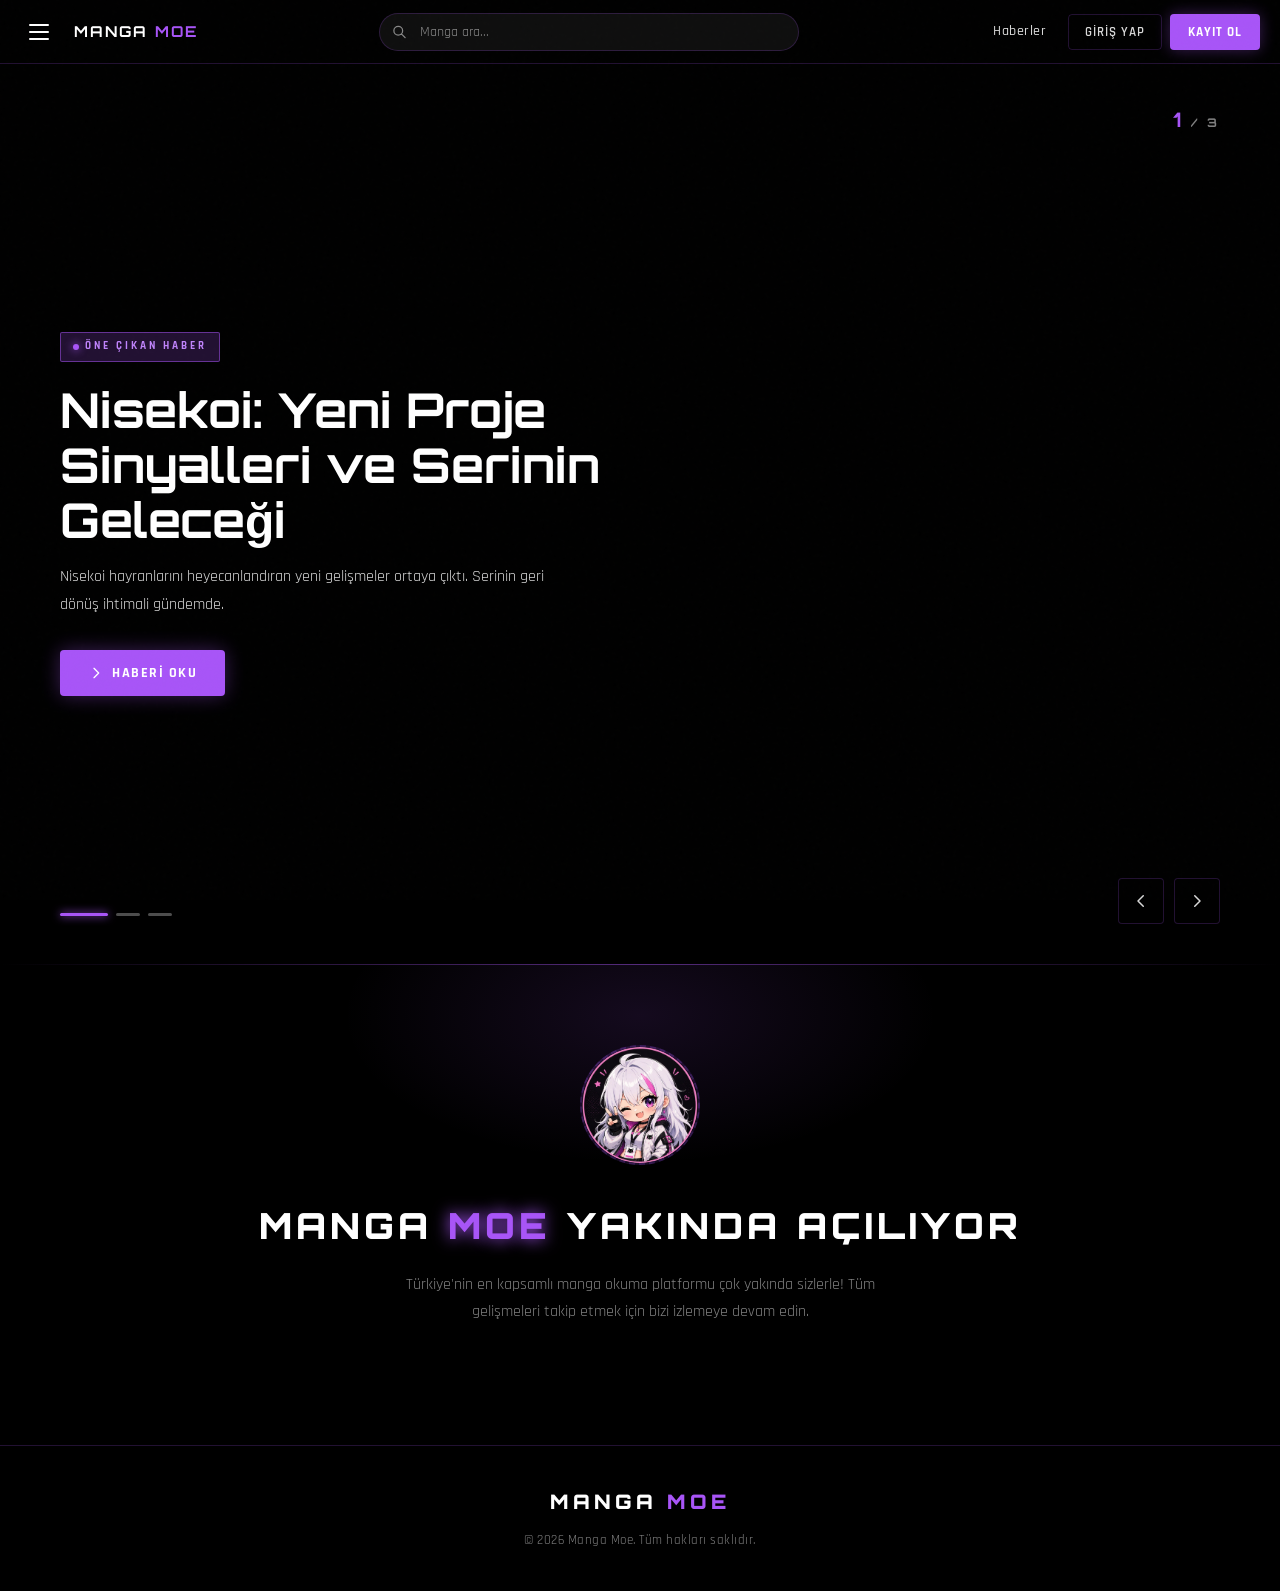
==== index.html @ 3c55c3de "Add files via upload" ====
<!DOCTYPE html>
<html lang="tr">
<head>
  <meta charset="UTF-8">
  <meta name="viewport" content="width=device-width, initial-scale=1.0">
  <title>Manga Moe — Manga oku!</title>
  <meta name="description" content="Manga Moe - Türkçe manga oku, anime haberleri takip et. En güncel manga ve anime haberleri için Manga Moe'yi ziyaret et.">
  <meta name="keywords" content="manga oku, türkçe manga, anime haberleri, manga moe, anime türkçe, manga türkçe, one piece, jujutsu kaisen, demon slayer">
  <meta name="robots" content="index, follow">
  <meta property="og:title" content="Manga Moe — Anime & Manga Haber Merkezi">
  <meta property="og:description" content="En güncel anime ve manga haberleri için Manga Moe">
  <meta property="og:type" content="website">
  <link rel="stylesheet" href="style.css">
</head>
<body>

  <!-- ── DRAWER OVERLAY ── -->
  <div class="drawer-overlay" id="drawer-overlay"></div>

  <!-- ── DRAWER ── -->
  <aside class="drawer" id="drawer">
    <div class="drawer-header">
      <div class="nav-logo">
      <img src="maskot1.jpeg" class="logo-icon" alt="mascot">
        <span class="logo-text">Manga <span>Moe</span></span>
      </div>
      <button class="drawer-close" id="drawer-close" style="margin-left:auto" aria-label="Kapat">
        <svg width="18" height="18" fill="none" stroke="currentColor" viewBox="0 0 24 24">
          <path stroke-linecap="round" stroke-linejoin="round" stroke-width="2" d="M6 18L18 6M6 6l12 12"/>
        </svg>
      </button>
    </div>
    <div class="drawer-body">
      <span class="drawer-label">Menü</span>
      <ul class="drawer-nav">
        <li>
          <a href="index.html">
            <svg width="16" height="16" fill="none" stroke="currentColor" viewBox="0 0 24 24">
              <path stroke-linecap="round" stroke-linejoin="round" stroke-width="2" d="M3 12l2-2m0 0l7-7 7 7M5 10v10a1 1 0 001 1h3m10-11l2 2m-2-2v10a1 1 0 01-1 1h-3m-6 0a1 1 0 001-1v-4a1 1 0 011-1h2a1 1 0 011 1v4a1 1 0 001 1m-6 0h6"/>
            </svg>
            Ana Sayfa
          </a>
        </li>
        <li>
          <a href="haberler.html">
            <svg width="16" height="16" fill="none" stroke="currentColor" viewBox="0 0 24 24">
              <path stroke-linecap="round" stroke-linejoin="round" stroke-width="2" d="M19 20H5a2 2 0 01-2-2V6a2 2 0 012-2h10a2 2 0 012 2v1m2 13a2 2 0 01-2-2V7m2 13a2 2 0 002-2V9a2 2 0 00-2-2h-2m-4-3H9M7 16h6M7 8h6v4H7V8z"/>
            </svg>
            Haberler
          </a>
        </li>
        <li>
          <a href="#" class="modal-trigger">
            <svg width="16" height="16" fill="none" stroke="currentColor" viewBox="0 0 24 24">
              <path stroke-linecap="round" stroke-linejoin="round" stroke-width="2" d="M16 7a4 4 0 11-8 0 4 4 0 018 0zM12 14a7 7 0 00-7 7h14a7 7 0 00-7-7z"/>
            </svg>
            Profil
          </a>
        </li>
      </ul>
    </div>
    <div class="drawer-footer">
      <button class="btn-ghost modal-trigger" style="font-family:var(--font-body);cursor:pointer;">Giriş Yap</button>
      <button class="btn-primary modal-trigger" style="font-family:var(--font-body);cursor:pointer;">Kayıt Ol</button>
    </div>
  </aside>

  <!-- ── NAVBAR ── -->
  <nav class="navbar">
    <div class="nav-inner">
      <button class="hamburger" id="hamburger" aria-label="Menü">
        <span></span><span></span><span></span>
      </button>
      <a href="index.html" class="nav-logo">
        <span class="logo-text">Manga <span>Moe</span></span>
      </a>
      <div class="nav-search">
        <svg width="15" height="15" fill="none" stroke="currentColor" viewBox="0 0 24 24">
          <path stroke-linecap="round" stroke-linejoin="round" stroke-width="2" d="M21 21l-6-6m2-5a7 7 0 11-14 0 7 7 0 0114 0z"/>
        </svg>
        <input type="text" placeholder="Manga ara...">
      </div>
      <div class="nav-actions">
        <a href="haberler.html" class="nav-link">Haberler</a>
        <button class="btn-ghost modal-trigger">Giriş Yap</button>
        <button class="btn-primary modal-trigger">Kayıt Ol</button>
      </div>
    </div>
  </nav>

  <!-- ── HERO SLIDER ── -->
  <section class="hero-slider" id="hero-slider">
    <div id="slides-wrapper"></div>

    <!-- Counter -->
    <div class="slide-counter">
      <span id="slide-current">1</span> / 3
    </div>

    <!-- Controls -->
    <div class="slider-controls">
      <div class="slider-dots" id="slider-dots"></div>
    </div>

    <!-- Arrows -->
    <div class="slider-arrows">
      <button class="slider-btn" id="slider-prev" aria-label="Önceki">
        <svg width="18" height="18" fill="none" stroke="currentColor" viewBox="0 0 24 24">
          <path stroke-linecap="round" stroke-linejoin="round" stroke-width="2" d="M15 19l-7-7 7-7"/>
        </svg>
      </button>
      <button class="slider-btn" id="slider-next" aria-label="Sonraki">
        <svg width="18" height="18" fill="none" stroke="currentColor" viewBox="0 0 24 24">
          <path stroke-linecap="round" stroke-linejoin="round" stroke-width="2" d="M9 5l7 7-7 7"/>
        </svg>
      </button>
    </div>
  </section>

  <div class="purple-line"></div>

  <!-- ── COMING SOON ── -->
  <section class="coming-section">
    <div class="container">
     <img src="maskot1.jpeg" class="mascot-area">
      <h2 class="coming-title">Manga <span>Moe</span> Yakında Açılıyor</h2>
      <p class="coming-desc">
        Türkiye'nin en kapsamlı manga okuma platformu çok yakında sizlerle!
        Tüm gelişmeleri takip etmek için bizi izlemeye devam edin.
      </p>
    </div>
  </section>

  <!-- ── FOOTER ── -->
  <footer>
    <div class="container">
      <div class="footer-logo">Manga <span>Moe</span></div>
      <p class="footer-text">© 2026 Manga Moe. Tüm hakları saklıdır.</p>
    </div>
  </footer>

  <!-- ── MODAL ── -->
  <div class="modal-overlay" id="modal-overlay">
    <div class="modal">
      <div class="modal-header">
        <button class="modal-close" id="modal-close" aria-label="Kapat">
          <svg width="18" height="18" fill="none" stroke="currentColor" viewBox="0 0 24 24">
            <path stroke-linecap="round" stroke-linejoin="round" stroke-width="2" d="M6 18L18 6M6 6l12 12"/>
          </svg>
        </button>
      </div>
      <div class="modal-body">
      <img src="maskot1.jpeg" class="modal-mascot" alt="mascot">
        <h3 class="modal-title">Yakında Aktif Olacak</h3>
        <div class="modal-badge">✦ Coming Soon ✦</div>
        <p class="modal-desc">
          Bu özellik yakında aktif olacaktır.<br>
          Manga Moe ekibi olarak sizlere en iyi deneyimi sunmak için çalışıyoruz.
          Çok yakında görüşmek üzere! 🎌
        </p>
        <div class="modal-footer">
          <button class="btn-modal-close" id="modal-close-footer">Tamam, Anladım</button>
        </div>
      </div>
    </div>
  </div>

  <script src="script.js"></script>
</body>
</html>
---- style.css ----
/* ============================================
   MANGA MOE — PREMIUM DARK ANIME UI
   ============================================ */

@import url('https://fonts.googleapis.com/css2?family=Rajdhani:wght@300;400;500;600;700&family=Noto+Sans+JP:wght@300;400;700&family=Orbitron:wght@400;700;900&display=swap');

/* ── VARIABLES ── */
:root {
  --black: #000000;
  --black-deep: #050505;
  --black-card: #0a0a0f;
  --black-glass: rgba(0,0,0,0.7);
  --purple: #a855f7;
  --purple-dark: #7c3aed;
  --purple-light: #c084fc;
  --purple-glow: rgba(168,85,247,0.35);
  --purple-glow-soft: rgba(168,85,247,0.12);
  --white: #ffffff;
  --white-dim: rgba(255,255,255,0.85);
  --white-muted: rgba(255,255,255,0.5);
  --white-ghost: rgba(255,255,255,0.08);
  --border: rgba(168,85,247,0.2);
  --border-bright: rgba(168,85,247,0.5);
  --font-display: 'Orbitron', sans-serif;
  --font-body: 'Rajdhani', sans-serif;
  --font-jp: 'Noto Sans JP', sans-serif;
  --radius: 4px;
  --radius-lg: 8px;
  --transition: 0.3s cubic-bezier(0.25, 0.46, 0.45, 0.94);
  --transition-fast: 0.15s ease-out;
}

/* ── RESET & BASE ── */
*, *::before, *::after {
  margin: 0; padding: 0;
  box-sizing: border-box;
}

html {
  scroll-behavior: smooth;
  scrollbar-width: thin;
  scrollbar-color: var(--purple) var(--black-card);
}

::-webkit-scrollbar { width: 5px; }
::-webkit-scrollbar-track { background: var(--black-card); }
::-webkit-scrollbar-thumb { background: var(--purple-dark); border-radius: 10px; }

body {
  background: var(--black);
  color: var(--white);
  font-family: var(--font-body);
  font-size: 16px;
  line-height: 1.6;
  overflow-x: hidden;
  min-height: 100vh;
}

/* Noise texture overlay */
body::before {
  content: '';
  position: fixed;
  inset: 0;
  background-image: url("data:image/svg+xml,%3Csvg viewBox='0 0 256 256' xmlns='http://www.w3.org/2000/svg'%3E%3Cfilter id='noise'%3E%3CfeTurbulence type='fractalNoise' baseFrequency='0.9' numOctaves='4' stitchTiles='stitch'/%3E%3C/filter%3E%3Crect width='100%25' height='100%25' filter='url(%23noise)' opacity='0.025'/%3E%3C/svg%3E");
  pointer-events: none;
  z-index: 9999;
  opacity: 0.4;
}

img { max-width: 100%; height: auto; display: block; }
a { text-decoration: none; color: inherit; }
button { cursor: pointer; border: none; background: none; font-family: inherit; }

/* ── UTILITY ── */
.container {
  width: 100%;
  max-width: 1280px;
  margin: 0 auto;
  padding: 0 24px;
}

.neon-text {
  color: var(--purple);
  text-shadow: 0 0 10px var(--purple-glow), 0 0 30px var(--purple-glow);
}

/* ── NAVBAR ── */
.navbar {
  position: fixed;
  top: 0; left: 0; right: 0;
  z-index: 1000;
  height: 64px;
  background: rgba(0,0,0,0.85);
  backdrop-filter: blur(20px) saturate(180%);
  -webkit-backdrop-filter: blur(20px);
  border-bottom: 1px solid var(--border);
  display: flex;
  align-items: center;
}

.nav-inner {
  width: 100%;
  max-width: 1280px;
  margin: 0 auto;
  padding: 0 20px;
  display: flex;
  align-items: center;
  gap: 16px;
}

/* Hamburger */
.hamburger {
  width: 38px; height: 38px;
  display: flex;
  flex-direction: column;
  justify-content: center;
  align-items: center;
  gap: 5px;
  border-radius: var(--radius);
  transition: var(--transition);
  flex-shrink: 0;
}
.hamburger:hover { background: var(--white-ghost); }
.hamburger span {
  display: block;
  width: 20px; height: 2px;
  background: var(--white);
  border-radius: 2px;
  transition: var(--transition);
}
.hamburger.active span:nth-child(1) { transform: translateY(7px) rotate(45deg); }
.hamburger.active span:nth-child(2) { opacity: 0; transform: scaleX(0); }
.hamburger.active span:nth-child(3) { transform: translateY(-7px) rotate(-45deg); }

/* Logo */
.nav-logo {
  display: flex;
  align-items: center;
  gap: 10px;
  flex-shrink: 0;
  text-decoration: none;
}
.logo-icon {
  width: 36px; height: 36px;
  background: linear-gradient(135deg, var(--purple-dark), var(--purple));
  border-radius: var(--radius);
  display: flex;
  align-items: center;
  justify-content: center;
  font-family: var(--font-display);
  font-size: 14px;
  font-weight: 900;
  color: white;
  box-shadow: 0 0 16px var(--purple-glow);
  letter-spacing: -1px;
}
.logo-text {
  font-family: var(--font-display);
  font-size: 15px;
  font-weight: 700;
  color: var(--white);
  letter-spacing: 2px;
  text-transform: uppercase;
}
.logo-text span { color: var(--purple); }

/* Search */
.nav-search {
  flex: 1;
  max-width: 420px;
  margin: 0 auto;
  position: relative;
}
.nav-search input {
  width: 100%;
  height: 38px;
  background: rgba(255,255,255,0.06);
  border: 1px solid var(--border);
  border-radius: 20px;
  padding: 0 16px 0 40px;
  color: var(--white);
  font-family: var(--font-body);
  font-size: 14px;
  outline: none;
  transition: var(--transition);
}
.nav-search input::placeholder { color: var(--white-muted); }
.nav-search input:focus {
  border-color: var(--purple);
  background: rgba(168,85,247,0.08);
  box-shadow: 0 0 0 3px rgba(168,85,247,0.15);
}
.nav-search svg {
  position: absolute;
  left: 13px; top: 50%;
  transform: translateY(-50%);
  color: var(--white-muted);
  pointer-events: none;
}

/* Nav actions */
.nav-actions {
  display: flex;
  align-items: center;
  gap: 8px;
  flex-shrink: 0;
}
.nav-link {
  height: 36px;
  padding: 0 14px;
  display: flex;
  align-items: center;
  font-family: var(--font-body);
  font-size: 14px;
  font-weight: 500;
  letter-spacing: 0.5px;
  color: var(--white-dim);
  border-radius: var(--radius);
  transition: var(--transition);
  white-space: nowrap;
}
.nav-link:hover { color: var(--white); background: var(--white-ghost); }

.btn-ghost {
  height: 36px;
  padding: 0 16px;
  border: 1px solid var(--border);
  border-radius: var(--radius);
  font-size: 13px;
  font-weight: 600;
  letter-spacing: 1px;
  color: var(--white-dim);
  text-transform: uppercase;
  transition: var(--transition);
  white-space: nowrap;
}
.btn-ghost:hover {
  border-color: var(--purple);
  color: var(--purple);
  background: var(--purple-glow-soft);
  box-shadow: 0 0 12px rgba(168,85,247,0.2);
}

.btn-primary {
  height: 36px;
  padding: 0 18px;
  background: var(--purple);
  border-radius: var(--radius);
  font-size: 13px;
  font-weight: 700;
  letter-spacing: 1px;
  color: white;
  text-transform: uppercase;
  transition: var(--transition);
  white-space: nowrap;
  box-shadow: 0 0 16px var(--purple-glow);
}
.btn-primary:hover {
  background: var(--purple-light);
  box-shadow: 0 0 24px rgba(168,85,247,0.6);
  transform: translateY(-1px);
}

/* ── DRAWER ── */
.drawer-overlay {
  position: fixed;
  inset: 0;
  background: rgba(0,0,0,0.7);
  z-index: 1100;
  opacity: 0;
  pointer-events: none;
  transition: opacity var(--transition);
  backdrop-filter: blur(4px);
}
.drawer-overlay.open { opacity: 1; pointer-events: all; }

.drawer {
  position: fixed;
  top: 0; left: 0; bottom: 0;
  width: 40%;
  max-width: 320px;
  min-width: 260px;
  background: linear-gradient(180deg, #0a0010 0%, #050008 100%);
  border-right: 1px solid var(--border);
  z-index: 1200;
  transform: translateX(-100%);
  transition: transform 0.4s cubic-bezier(0.25, 0.46, 0.45, 0.94);
  display: flex;
  flex-direction: column;
  overflow: hidden;
}
.drawer.open { transform: translateX(0); }

.drawer-header {
  height: 64px;
  display: flex;
  align-items: center;
  padding: 0 20px;
  border-bottom: 1px solid var(--border);
  gap: 12px;
}
.drawer-close {
  width: 32px; height: 32px;
  display: flex;
  align-items: center;
  justify-content: center;
  border-radius: var(--radius);
  color: var(--white-muted);
  transition: var(--transition);
}
.drawer-close:hover { background: var(--white-ghost); color: var(--white); }

.drawer-body { padding: 24px 20px; flex: 1; }
.drawer-nav { list-style: none; display: flex; flex-direction: column; gap: 4px; }
.drawer-nav li a {
  display: flex;
  align-items: center;
  gap: 12px;
  padding: 12px 14px;
  border-radius: var(--radius);
  font-size: 15px;
  font-weight: 500;
  color: var(--white-dim);
  transition: var(--transition);
  letter-spacing: 0.5px;
  border: 1px solid transparent;
}
.drawer-nav li a:hover {
  background: var(--purple-glow-soft);
  border-color: var(--border);
  color: var(--purple-light);
}
.drawer-nav li a svg { color: var(--purple); flex-shrink: 0; }

.drawer-label {
  font-size: 10px;
  font-weight: 700;
  letter-spacing: 3px;
  text-transform: uppercase;
  color: var(--purple);
  padding: 20px 14px 8px;
  display: block;
}

.drawer-footer {
  padding: 20px;
  border-top: 1px solid var(--border);
  display: flex;
  flex-direction: column;
  gap: 8px;
}
.drawer-footer button {
  width: 100%;
  height: 40px;
  border-radius: var(--radius);
  font-family: var(--font-body);
  font-size: 13px;
  font-weight: 700;
  letter-spacing: 1px;
  text-transform: uppercase;
  transition: var(--transition);
}

/* ── HERO SLIDER ── */
.hero-slider {
  position: relative;
  width: 100%;
  height: 100vh;
  min-height: 600px;
  overflow: hidden;
  margin-top: 64px;
}

.slide {
  position: absolute;
  inset: 0;
  opacity: 0;
  transition: opacity 0.8s ease-in-out;
}
.slide.active { opacity: 1; }

.slide-bg {
  position: absolute;
  inset: 0;
  background-size: cover;
  background-position: center;
  transform: scale(1.05);
  transition: transform 6s ease-out;
}
.slide.active .slide-bg { transform: scale(1); }

.slide-overlay {
  position: absolute;
  inset: 0;
  background: linear-gradient(
    90deg,
    rgba(0,0,0,0.95) 0%,
    rgba(0,0,0,0.7) 40%,
    rgba(0,0,0,0.2) 70%,
    rgba(0,0,0,0.4) 100%
  );
}

.slide-overlay::after {
  content: '';
  position: absolute;
  bottom: 0; left: 0; right: 0;
  height: 40%;
  background: linear-gradient(to top, var(--black) 0%, transparent 100%);
}

.slide-content {
  position: relative;
  z-index: 2;
  height: 100%;
  display: flex;
  flex-direction: column;
  justify-content: center;
  padding: 0 60px;
  max-width: 700px;
}

.slide-badge {
  display: inline-flex;
  align-items: center;
  gap: 6px;
  padding: 5px 12px;
  background: rgba(168,85,247,0.2);
  border: 1px solid var(--border-bright);
  border-radius: 2px;
  font-size: 11px;
  font-weight: 700;
  letter-spacing: 3px;
  text-transform: uppercase;
  color: var(--purple-light);
  margin-bottom: 20px;
  width: fit-content;
}
.slide-badge::before {
  content: '';
  width: 6px; height: 6px;
  background: var(--purple);
  border-radius: 50%;
  box-shadow: 0 0 8px var(--purple);
  animation: pulse-dot 2s infinite;
}
@keyframes pulse-dot {
  0%, 100% { opacity: 1; }
  50% { opacity: 0.4; }
}

.slide-title {
  font-family: var(--font-display);
  font-size: clamp(24px, 4vw, 48px);
  font-weight: 700;
  line-height: 1.15;
  color: var(--white);
  margin-bottom: 16px;
  text-shadow: 0 2px 20px rgba(0,0,0,0.5);
}

.slide-desc {
  font-size: 16px;
  color: var(--white-dim);
  line-height: 1.7;
  margin-bottom: 32px;
  max-width: 500px;
}

.slide-actions { display: flex; gap: 12px; align-items: center; }

.btn-slide-primary {
  height: 46px;
  padding: 0 28px;
  background: var(--purple);
  border-radius: var(--radius);
  font-family: var(--font-body);
  font-size: 14px;
  font-weight: 700;
  letter-spacing: 1.5px;
  text-transform: uppercase;
  color: white;
  display: flex;
  align-items: center;
  gap: 8px;
  transition: var(--transition);
  box-shadow: 0 0 20px var(--purple-glow);
}
.btn-slide-primary:hover {
  background: var(--purple-light);
  box-shadow: 0 0 32px rgba(168,85,247,0.7);
  transform: translateY(-2px);
}

/* Slider controls */
.slider-controls {
  position: absolute;
  bottom: 48px;
  left: 60px;
  z-index: 3;
  display: flex;
  align-items: center;
  gap: 16px;
}

.slider-dots {
  display: flex;
  gap: 8px;
  align-items: center;
}
.dot {
  width: 24px; height: 3px;
  background: rgba(255,255,255,0.3);
  border-radius: 2px;
  cursor: pointer;
  transition: var(--transition);
}
.dot.active {
  width: 48px;
  background: var(--purple);
  box-shadow: 0 0 8px var(--purple);
}

.slider-arrows {
  position: absolute;
  right: 60px;
  bottom: 40px;
  z-index: 3;
  display: flex;
  gap: 10px;
}
.slider-btn {
  width: 46px; height: 46px;
  border: 1px solid var(--border);
  border-radius: var(--radius);
  display: flex;
  align-items: center;
  justify-content: center;
  color: var(--white-dim);
  transition: var(--transition);
  background: rgba(0,0,0,0.5);
  backdrop-filter: blur(10px);
}
.slider-btn:hover {
  border-color: var(--purple);
  color: var(--purple);
  background: var(--purple-glow-soft);
  box-shadow: 0 0 16px rgba(168,85,247,0.3);
}

/* Slide counter */
.slide-counter {
  position: absolute;
  top: 40px;
  right: 60px;
  z-index: 3;
  font-family: var(--font-display);
  font-size: 12px;
  font-weight: 700;
  letter-spacing: 3px;
  color: var(--white-muted);
}
.slide-counter span { color: var(--purple); font-size: 20px; }

/* ── COMING SOON SECTION ── */
.coming-section {
  padding: 80px 0;
  text-align: center;
  position: relative;
  overflow: hidden;
}

.coming-section::before {
  content: '';
  position: absolute;
  top: -100px;
  left: 50%;
  transform: translateX(-50%);
  width: 600px; height: 300px;
  background: radial-gradient(ellipse, rgba(168,85,247,0.12) 0%, transparent 70%);
  pointer-events: none;
}

.mascot-area {
  width: 120px; height: 120px;
  margin: 0 auto 32px;
  background: linear-gradient(135deg, rgba(168,85,247,0.2), rgba(124,58,237,0.1));
  border: 2px dashed var(--border);
  border-radius: 50%;
  display: flex;
  align-items: center;
  justify-content: center;
  font-size: 48px;
  position: relative;
}
.mascot-area::after {
  content: '';
  position: absolute;
  inset: -8px;
  border-radius: 50%;
  border: 1px solid rgba(168,85,247,0.2);
  animation: spin-slow 8s linear infinite;
}
@keyframes spin-slow { to { transform: rotate(360deg); } }

.coming-title {
  font-family: var(--font-display);
  font-size: clamp(20px, 4vw, 36px);
  font-weight: 900;
  letter-spacing: 4px;
  text-transform: uppercase;
  color: var(--white);
  margin-bottom: 16px;
}
.coming-title span { color: var(--purple); text-shadow: 0 0 16px var(--purple); }

.coming-desc {
  font-size: 16px;
  color: var(--white-muted);
  max-width: 500px;
  margin: 0 auto;
  line-height: 1.7;
}

/* ── PAGE HEADER ── */
.page-header {
  margin-top: 64px;
  padding: 60px 0 40px;
  border-bottom: 1px solid var(--border);
  position: relative;
  overflow: hidden;
}
.page-header::before {
  content: '';
  position: absolute;
  top: -50%;
  left: -10%;
  width: 50%;
  height: 200%;
  background: radial-gradient(ellipse, rgba(168,85,247,0.06) 0%, transparent 70%);
  pointer-events: none;
}
.page-header-inner {
  max-width: 1280px;
  margin: 0 auto;
  padding: 0 24px;
  display: flex;
  align-items: flex-end;
  justify-content: space-between;
  flex-wrap: wrap;
  gap: 20px;
}
.page-header-label {
  font-size: 11px;
  font-weight: 700;
  letter-spacing: 4px;
  text-transform: uppercase;
  color: var(--purple);
  margin-bottom: 8px;
}
.page-header-title {
  font-family: var(--font-display);
  font-size: clamp(28px, 5vw, 52px);
  font-weight: 900;
  letter-spacing: 2px;
  text-transform: uppercase;
  color: var(--white);
  line-height: 1;
}
.page-header-count {
  font-size: 14px;
  color: var(--white-muted);
  font-weight: 400;
  letter-spacing: 0;
}
.page-header-count strong { color: var(--purple); }

/* ── NEWS GRID ── */
.news-section { padding: 48px 0; }

.news-grid {
  display: grid;
  grid-template-columns: repeat(auto-fill, minmax(300px, 1fr));
  gap: 20px;
}

/* ── CARD ── */
.news-card {
  background: var(--black-card);
  border: 1px solid var(--border);
  border-radius: var(--radius-lg);
  overflow: hidden;
  transition: var(--transition);
  position: relative;
  cursor: pointer;
  display: flex;
  flex-direction: column;
}
.news-card::before {
  content: '';
  position: absolute;
  inset: 0;
  border-radius: var(--radius-lg);
  opacity: 0;
  transition: opacity var(--transition);
  background: linear-gradient(135deg, rgba(168,85,247,0.05) 0%, transparent 100%);
  pointer-events: none;
  z-index: 1;
}
.news-card:hover {
  border-color: rgba(168,85,247,0.4);
  transform: translateY(-4px);
  box-shadow: 0 8px 32px rgba(168,85,247,0.15), 0 2px 8px rgba(0,0,0,0.5);
}
.news-card:hover::before { opacity: 1; }

.card-image {
  position: relative;
  aspect-ratio: 16/9;
  overflow: hidden;
  background: #111;
}
.card-image img {
  width: 100%;
  height: 100%;
  object-fit: cover;
  transition: transform 0.5s ease-out;
}
.news-card:hover .card-image img { transform: scale(1.05); }

.card-image-overlay {
  position: absolute;
  inset: 0;
  background: linear-gradient(to top, rgba(0,0,0,0.8) 0%, transparent 60%);
}

.card-date-badge {
  position: absolute;
  top: 10px; right: 10px;
  padding: 4px 10px;
  background: rgba(0,0,0,0.8);
  border: 1px solid var(--border);
  border-radius: 2px;
  font-size: 11px;
  font-weight: 600;
  letter-spacing: 1px;
  color: var(--white-muted);
  backdrop-filter: blur(8px);
}

.card-body {
  padding: 20px;
  flex: 1;
  display: flex;
  flex-direction: column;
  gap: 10px;
  position: relative;
  z-index: 2;
}

.card-title {
  font-family: var(--font-display);
  font-size: 15px;
  font-weight: 700;
  color: var(--white);
  line-height: 1.4;
  letter-spacing: 0.5px;
  display: -webkit-box;
  -webkit-line-clamp: 2;
  -webkit-box-orient: vertical;
  overflow: hidden;
}

.card-desc {
  font-size: 13px;
  color: var(--white-muted);
  line-height: 1.6;
  display: -webkit-box;
  -webkit-line-clamp: 3;
  -webkit-box-orient: vertical;
  overflow: hidden;
  flex: 1;
}

.card-footer {
  display: flex;
  align-items: center;
  justify-content: space-between;
  padding-top: 12px;
  border-top: 1px solid var(--border);
  margin-top: 4px;
}

.card-date {
  font-size: 11px;
  font-weight: 600;
  letter-spacing: 1px;
  color: var(--white-muted);
  display: flex;
  align-items: center;
  gap: 4px;
}

.btn-card {
  height: 30px;
  padding: 0 14px;
  border: 1px solid var(--border-bright);
  border-radius: var(--radius);
  font-family: var(--font-body);
  font-size: 11px;
  font-weight: 700;
  letter-spacing: 1.5px;
  text-transform: uppercase;
  color: var(--purple-light);
  transition: var(--transition);
  background: transparent;
}
.btn-card:hover {
  background: var(--purple);
  border-color: var(--purple);
  color: white;
  box-shadow: 0 0 12px var(--purple-glow);
}

/* ── SKELETON LOADING ── */
.skeleton {
  background: linear-gradient(90deg, #0f0f15 0%, #1a1a24 50%, #0f0f15 100%);
  background-size: 200% 100%;
  animation: shimmer 1.5s infinite;
  border-radius: var(--radius);
}
@keyframes shimmer {
  0% { background-position: 200% 0; }
  100% { background-position: -200% 0; }
}
.skeleton-card { border: 1px solid var(--border); border-radius: var(--radius-lg); overflow: hidden; }
.skeleton-img { aspect-ratio: 16/9; }
.skeleton-body { padding: 20px; display: flex; flex-direction: column; gap: 10px; }
.skeleton-title { height: 18px; width: 80%; }
.skeleton-line { height: 12px; }
.skeleton-line:last-child { width: 60%; }

/* ── PAGINATION ── */
.pagination-wrapper {
  display: flex;
  justify-content: center;
  align-items: center;
  gap: 8px;
  padding: 48px 0;
  flex-wrap: wrap;
}

.page-btn {
  min-width: 40px; height: 40px;
  padding: 0 12px;
  border: 1px solid var(--border);
  border-radius: var(--radius);
  background: var(--black-card);
  color: var(--white-dim);
  font-family: var(--font-body);
  font-size: 14px;
  font-weight: 600;
  letter-spacing: 0.5px;
  transition: var(--transition);
  display: flex;
  align-items: center;
  justify-content: center;
  gap: 6px;
}
.page-btn:hover:not(:disabled) {
  border-color: var(--purple);
  color: var(--purple);
  background: var(--purple-glow-soft);
}
.page-btn.active {
  background: var(--purple);
  border-color: var(--purple);
  color: white;
  box-shadow: 0 0 16px var(--purple-glow);
}
.page-btn:disabled {
  opacity: 0.3;
  cursor: not-allowed;
}

/* ── MODAL ── */
.modal-overlay {
  position: fixed;
  inset: 0;
  z-index: 2000;
  background: rgba(0,0,0,0.85);
  display: flex;
  align-items: center;
  justify-content: center;
  padding: 20px;
  opacity: 0;
  pointer-events: none;
  transition: opacity var(--transition);
  backdrop-filter: blur(8px);
}
.modal-overlay.open {
  opacity: 1;
  pointer-events: all;
}

.modal {
  background: linear-gradient(160deg, #0a0014 0%, #050008 100%);
  border: 1px solid var(--border);
  border-radius: 12px;
  width: 100%;
  max-width: 400px;
  overflow: hidden;
  transform: scale(0.9) translateY(20px);
  transition: transform var(--transition);
  box-shadow: 0 0 60px rgba(168,85,247,0.2), 0 40px 80px rgba(0,0,0,0.6);
}
.modal-overlay.open .modal {
  transform: scale(1) translateY(0);
}

.modal-header {
  padding: 24px 24px 0;
  display: flex;
  justify-content: flex-end;
}
.modal-close {
  width: 32px; height: 32px;
  border-radius: var(--radius);
  display: flex;
  align-items: center;
  justify-content: center;
  color: var(--white-muted);
  transition: var(--transition);
}
.modal-close:hover { background: var(--white-ghost); color: var(--white); }

.modal-mascot {
  width: 100px; height: 100px;
  margin: 0 auto 24px;
  background: linear-gradient(135deg, rgba(168,85,247,0.2), rgba(124,58,237,0.1));
  border: 2px dashed var(--border-bright);
  border-radius: 50%;
  display: flex;
  align-items: center;
  justify-content: center;
  font-size: 42px;
}

.modal-body {
  padding: 0 32px 32px;
  text-align: center;
}

.modal-title {
  font-family: var(--font-display);
  font-size: 20px;
  font-weight: 700;
  letter-spacing: 2px;
  color: var(--white);
  margin-bottom: 12px;
}

.modal-badge {
  display: inline-block;
  padding: 6px 20px;
  background: rgba(168,85,247,0.15);
  border: 1px solid var(--border-bright);
  border-radius: 20px;
  font-size: 13px;
  font-weight: 600;
  letter-spacing: 2px;
  color: var(--purple-light);
  margin-bottom: 16px;
}

.modal-desc {
  font-size: 14px;
  color: var(--white-muted);
  line-height: 1.7;
  margin-bottom: 24px;
}

.modal-footer { margin-top: 8px; }
.btn-modal-close {
  width: 100%;
  height: 44px;
  background: var(--purple);
  border-radius: var(--radius);
  font-family: var(--font-body);
  font-size: 13px;
  font-weight: 700;
  letter-spacing: 2px;
  text-transform: uppercase;
  color: white;
  transition: var(--transition);
  box-shadow: 0 0 16px var(--purple-glow);
}
.btn-modal-close:hover {
  background: var(--purple-light);
  box-shadow: 0 0 24px rgba(168,85,247,0.6);
}

/* ── FOOTER ── */
footer {
  border-top: 1px solid var(--border);
  padding: 40px 0;
  margin-top: 40px;
  text-align: center;
}
.footer-logo {
  font-family: var(--font-display);
  font-size: 20px;
  font-weight: 900;
  letter-spacing: 4px;
  text-transform: uppercase;
  margin-bottom: 12px;
  color: var(--white);
}
.footer-logo span { color: var(--purple); }
.footer-text {
  font-size: 13px;
  color: var(--white-muted);
  letter-spacing: 0.5px;
}

/* ── DIVIDER ── */
.purple-line {
  height: 1px;
  background: linear-gradient(90deg, transparent, var(--purple), transparent);
  margin: 0;
  opacity: 0.5;
}

/* ── RESPONSIVE ── */
@media (max-width: 768px) {
  .nav-search { display: none; }
  .nav-link { display: none; }
  .btn-ghost { display: none; }
  .slide-content { padding: 0 24px; }
  .slider-controls { left: 24px; }
  .slider-arrows { right: 24px; bottom: 100px; }
  .slide-counter { right: 24px; }
  .news-grid { grid-template-columns: 1fr; }
  .page-header-inner { flex-direction: column; align-items: flex-start; }
  .drawer { width: 80%; max-width: 280px; }
  .modal { max-width: 340px; }
}

@media (max-width: 480px) {
  .container { padding: 0 16px; }
  .slider-arrows { display: none; }
}

/* ── ANIMATIONS ── */
@keyframes fadeInUp {
  from { opacity: 0; transform: translateY(20px); }
  to { opacity: 1; transform: translateY(0); }
}
.animate-in {
  animation: fadeInUp 0.5s ease-out forwards;
}
.animate-in:nth-child(2) { animation-delay: 0.1s; }
.animate-in:nth-child(3) { animation-delay: 0.2s; }
.animate-in:nth-child(4) { animation-delay: 0.3s; }

/* Slide content animation */
.slide.active .slide-badge { animation: fadeInUp 0.6s 0.2s ease-out both; }
.slide.active .slide-title { animation: fadeInUp 0.6s 0.35s ease-out both; }
.slide.active .slide-desc { animation: fadeInUp 0.6s 0.5s ease-out both; }
.slide.active .slide-actions { animation: fadeInUp 0.6s 0.65s ease-out both; }
/* ══════════════════════════════════════════
   HABER DETAY SAYFASI
   ══════════════════════════════════════════ */

/* ── DETAIL HERO ── */
.detail-hero {
  position: relative;
  width: 100%;
  height: 55vh;
  min-height: 320px;
  max-height: 520px;
  overflow: hidden;
}

.detail-hero-img {
  position: absolute;
  inset: 0;
  background-size: cover;
  background-position: center;
  transform: scale(1.03);
  transition: transform 6s ease-out;
}

.detail-hero:hover .detail-hero-img {
  transform: scale(1);
}

.detail-hero-overlay {
  position: absolute;
  inset: 0;
  background: linear-gradient(
    to bottom,
    rgba(0,0,0,0.2) 0%,
    rgba(0,0,0,0.5) 40%,
    rgba(0,0,0,0.92) 100%
  );
}

.detail-hero-content {
  position: absolute;
  bottom: 0;
  left: 0;
  right: 0;
  z-index: 2;
  padding-bottom: 36px;
}

.detail-breadcrumb {
  display: flex;
  align-items: center;
  gap: 6px;
  font-size: 12px;
  color: var(--white-muted);
  margin-bottom: 14px;
  flex-wrap: wrap;
}
.detail-breadcrumb a {
  color: var(--white-muted);
  transition: color var(--transition-fast);
}
.detail-breadcrumb a:hover { color: var(--purple-light); }
.detail-breadcrumb svg { color: var(--white-muted); flex-shrink: 0; }

.detail-badge {
  display: inline-flex;
  align-items: center;
  padding: 4px 12px;
  background: rgba(168,85,247,0.2);
  border: 1px solid var(--border-bright);
  border-radius: 2px;
  font-size: 10px;
  font-weight: 700;
  letter-spacing: 3px;
  text-transform: uppercase;
  color: var(--purple-light);
  margin-bottom: 12px;
}

.detail-title {
  font-family: var(--font-display);
  font-size: clamp(18px, 3.5vw, 36px);
  font-weight: 700;
  line-height: 1.2;
  color: var(--white);
  letter-spacing: 0.5px;
  margin-bottom: 14px;
  text-shadow: 0 2px 20px rgba(0,0,0,0.8);
}

.detail-meta {
  display: flex;
  align-items: center;
  gap: 16px;
  flex-wrap: wrap;
}

.detail-date {
  display: flex;
  align-items: center;
  gap: 6px;
  font-size: 13px;
  font-weight: 600;
  color: var(--white-muted);
  letter-spacing: 0.5px;
}

.detail-id {
  font-size: 11px;
  font-weight: 700;
  letter-spacing: 2px;
  color: var(--purple);
  padding: 3px 10px;
  border: 1px solid var(--border);
  border-radius: 2px;
  background: rgba(168,85,247,0.1);
}

/* ── DETAIL LAYOUT ── */
.detail-layout {
  display: grid;
  grid-template-columns: 1fr 320px;
  gap: 40px;
  padding: 40px 0 64px;
  align-items: start;
}

/* ── DETAIL ARTICLE ── */
.detail-article {
  min-width: 0;
}

.detail-desc-box {
  background: linear-gradient(135deg, rgba(168,85,247,0.08) 0%, rgba(124,58,237,0.04) 100%);
  border-left: 3px solid var(--purple);
  border-radius: 0 var(--radius-lg) var(--radius-lg) 0;
  padding: 20px 24px;
  margin-bottom: 32px;
}

.detail-desc {
  font-size: 17px;
  font-weight: 500;
  color: var(--white-dim);
  line-height: 1.7;
  letter-spacing: 0.3px;
}

.detail-content {
  font-size: 16px;
  color: var(--white-muted);
  line-height: 1.85;
  letter-spacing: 0.2px;
}

.detail-content p {
  margin-bottom: 20px;
}

/* ── DETAIL NAV ── */
.detail-nav {
  display: grid;
  grid-template-columns: 1fr 1fr;
  gap: 16px;
  margin-top: 48px;
  padding-top: 32px;
  border-top: 1px solid var(--border);
}

.detail-nav-btn {
  display: flex;
  align-items: center;
  gap: 14px;
  padding: 16px 18px;
  background: var(--black-card);
  border: 1px solid var(--border);
  border-radius: var(--radius-lg);
  transition: var(--transition);
  color: inherit;
  text-decoration: none;
  min-width: 0;
}

.detail-nav-btn:hover {
  border-color: var(--purple);
  background: rgba(168,85,247,0.06);
  box-shadow: 0 4px 16px rgba(168,85,247,0.12);
  transform: translateY(-2px);
}

.detail-nav-btn svg {
  flex-shrink: 0;
  color: var(--purple);
}

.detail-nav-next {
  text-align: right;
  flex-direction: row-reverse;
}

.detail-nav-btn > div {
  display: flex;
  flex-direction: column;
  gap: 4px;
  min-width: 0;
}

.detail-nav-label {
  font-size: 10px;
  font-weight: 700;
  letter-spacing: 2px;
  text-transform: uppercase;
  color: var(--purple);
}

.detail-nav-title {
  font-size: 13px;
  font-weight: 600;
  color: var(--white-dim);
  line-height: 1.4;
  white-space: nowrap;
  overflow: hidden;
  text-overflow: ellipsis;
}

/* ── DETAIL SIDEBAR ── */
.detail-sidebar {
  position: sticky;
  top: 80px;
  display: flex;
  flex-direction: column;
  gap: 24px;
}

.sidebar-section {
  background: var(--black-card);
  border: 1px solid var(--border);
  border-radius: var(--radius-lg);
  overflow: hidden;
}

.sidebar-label {
  display: block;
  padding: 16px 18px 12px;
  font-size: 10px;
  font-weight: 700;
  letter-spacing: 3px;
  text-transform: uppercase;
  color: var(--purple);
  border-bottom: 1px solid var(--border);
}

.sidebar-list {
  display: flex;
  flex-direction: column;
}

.sidebar-item {
  display: flex;
  gap: 12px;
  padding: 14px 16px;
  border-bottom: 1px solid var(--border);
  transition: var(--transition);
  text-decoration: none;
  color: inherit;
}
.sidebar-item:last-child { border-bottom: none; }
.sidebar-item:hover {
  background: rgba(168,85,247,0.06);
}

.sidebar-item img {
  width: 72px;
  height: 52px;
  object-fit: cover;
  border-radius: var(--radius);
  flex-shrink: 0;
  border: 1px solid var(--border);
}

.sidebar-item-info {
  display: flex;
  flex-direction: column;
  gap: 6px;
  min-width: 0;
}

.sidebar-item-title {
  font-size: 13px;
  font-weight: 600;
  color: var(--white-dim);
  line-height: 1.4;
  display: -webkit-box;
  -webkit-line-clamp: 2;
  -webkit-box-orient: vertical;
  overflow: hidden;
}

.sidebar-item-date {
  font-size: 11px;
  color: var(--white-muted);
  letter-spacing: 0.5px;
}

.btn-all-news {
  display: flex;
  align-items: center;
  justify-content: center;
  gap: 10px;
  width: 100%;
  padding: 16px;
  background: linear-gradient(135deg, rgba(168,85,247,0.15), rgba(124,58,237,0.1));
  color: var(--purple-light);
  font-family: var(--font-body);
  font-size: 13px;
  font-weight: 700;
  letter-spacing: 1.5px;
  text-transform: uppercase;
  text-decoration: none;
  transition: var(--transition);
}
.btn-all-news:hover {
  background: linear-gradient(135deg, rgba(168,85,247,0.3), rgba(124,58,237,0.2));
  color: var(--white);
}

/* ── DETAIL ERROR ── */
.detail-error {
  max-width: 1280px;
  margin: 0 auto;
  padding: 80px 24px;
  text-align: center;
  color: var(--white-muted);
}

/* ── DETAIL SKELETON ── */
.detail-skeleton-hero {
  width: 100%;
  height: 55vh;
  min-height: 320px;
  max-height: 520px;
}

/* ══════════════════════════════════════════
   MOBİL DÜZELTMELER — TAM UYUM
   ══════════════════════════════════════════ */

@media (max-width: 900px) {
  .detail-layout {
    grid-template-columns: 1fr;
    gap: 32px;
    padding: 28px 0 48px;
  }

  .detail-sidebar {
    position: static;
  }
}

@media (max-width: 768px) {
  /* Navbar */
  .nav-search { display: none; }
  .nav-link { display: none; }
  .btn-ghost { display: none; }
  .btn-primary { display: none; }

  /* Slider */
  .slide-content { padding: 0 20px; }
  .slider-controls { left: 20px; bottom: 40px; }
  .slider-arrows { right: 20px; bottom: 36px; }
  .slide-counter { right: 20px; top: 28px; }
  .slide-title { font-size: 20px; }
  .slide-desc { font-size: 14px; margin-bottom: 20px; }
  .btn-slide-primary { height: 40px; padding: 0 20px; font-size: 13px; }

  /* News grid */
  .news-grid { grid-template-columns: 1fr; gap: 16px; }
  .page-header-inner { flex-direction: column; align-items: flex-start; gap: 8px; }
  .page-header { padding: 40px 0 28px; }

  /* Detail */
  .detail-hero {
    height: 45vh;
    min-height: 280px;
  }
  .detail-title { font-size: clamp(16px, 4.5vw, 24px); }
  .detail-breadcrumb { font-size: 11px; }
  .detail-hero-content { padding-bottom: 24px; }
  .detail-desc { font-size: 15px; }
  .detail-content { font-size: 15px; }
  .detail-nav { grid-template-columns: 1fr; }

  /* Drawer */
  .drawer { width: 80%; max-width: 280px; }
  .modal { max-width: 340px; }

  /* Logo text hide on very small */
  .logo-text { display: none; }
}

@media (max-width: 480px) {
  .container { padding: 0 16px; }
  .slider-arrows { display: none; }
  .hero-slider { min-height: 480px; }
  .detail-hero { height: 40vh; min-height: 240px; }
  .detail-desc-box { padding: 16px; }
  .detail-nav-btn { padding: 12px 14px; }
  .detail-nav-title { display: none; }
  .news-section { padding: 28px 0; }
  .page-header-title { font-size: clamp(22px, 6vw, 36px); }
  .logo-text { display: flex; }
}

/* Fix animate-in opacity */
@keyframes fadeInUp {
  from { opacity: 0; transform: translateY(20px); }
  to { opacity: 1; transform: translateY(0); }
}
.animate-in {
  animation: fadeInUp 0.5s ease-out forwards;
}

/* Touch-friendly tap targets */
@media (hover: none) {
  .news-card:hover {
    transform: none;
    box-shadow: none;
    border-color: rgba(168,85,247,0.3);
  }
  .btn-primary:hover {
    transform: none;
  }
  .btn-slide-primary:hover {
    transform: none;
  }
  .detail-nav-btn:hover {
    transform: none;
  }
}
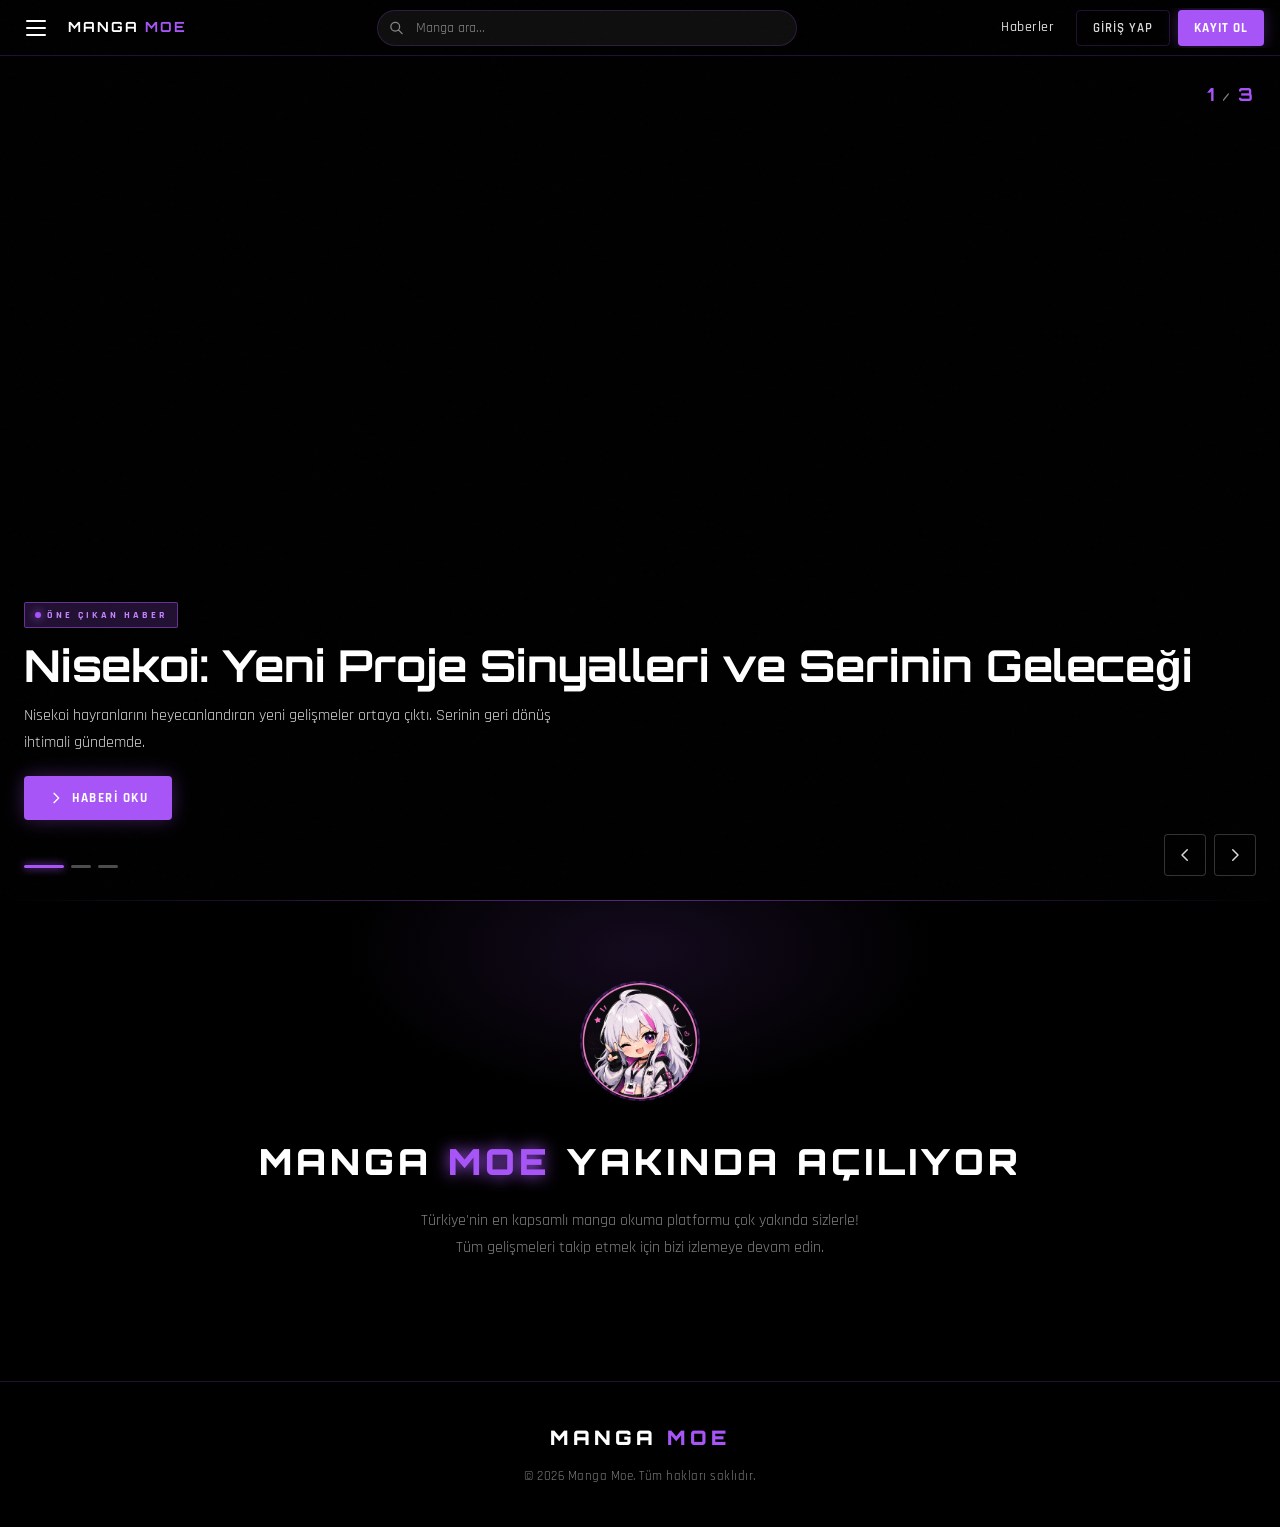
==== commit aaf038fd: "Update index.html" ====
--- a/index.html
+++ b/index.html
@@ -2,7 +2,7 @@
 <html lang="tr">
 <head>
   <meta charset="UTF-8">
-  <meta name="viewport" content="width=device-width, initial-scale=1.0">
+  <meta name="viewport" content="width=device-width, initial-scale=1.0, viewport-fit=cover">
   <title>Manga Moe — Manga oku!</title>
   <meta name="description" content="Manga Moe - Türkçe manga oku, anime haberleri takip et. En güncel manga ve anime haberleri için Manga Moe'yi ziyaret et.">
   <meta name="keywords" content="manga oku, türkçe manga, anime haberleri, manga moe, anime türkçe, manga türkçe, one piece, jujutsu kaisen, demon slayer">
@@ -21,7 +21,7 @@
   <aside class="drawer" id="drawer">
     <div class="drawer-header">
       <div class="nav-logo">
-      <img src="maskot1.jpeg" class="logo-icon" alt="mascot">
+        <img src="maskot1.jpeg" class="logo-icon" alt="mascot">
         <span class="logo-text">Manga <span>Moe</span></span>
       </div>
       <button class="drawer-close" id="drawer-close" style="margin-left:auto" aria-label="Kapat">
@@ -90,19 +90,16 @@
 
   <!-- ── HERO SLIDER ── -->
   <section class="hero-slider" id="hero-slider">
-    <div id="slides-wrapper"></div>
+    <div id="slides-wrapper" style="position:absolute;inset:0;"></div>
 
-    <!-- Counter -->
     <div class="slide-counter">
-      <span id="slide-current">1</span> / 3
+      <span id="slide-current">1</span> / <span id="slide-total">3</span>
     </div>
 
-    <!-- Controls -->
     <div class="slider-controls">
       <div class="slider-dots" id="slider-dots"></div>
     </div>
 
-    <!-- Arrows -->
     <div class="slider-arrows">
       <button class="slider-btn" id="slider-prev" aria-label="Önceki">
         <svg width="18" height="18" fill="none" stroke="currentColor" viewBox="0 0 24 24">
@@ -122,7 +119,7 @@
   <!-- ── COMING SOON ── -->
   <section class="coming-section">
     <div class="container">
-     <img src="maskot1.jpeg" class="mascot-area">
+      <img src="maskot1.jpeg" class="mascot-area" alt="mascot">
       <h2 class="coming-title">Manga <span>Moe</span> Yakında Açılıyor</h2>
       <p class="coming-desc">
         Türkiye'nin en kapsamlı manga okuma platformu çok yakında sizlerle!
@@ -150,7 +147,7 @@
         </button>
       </div>
       <div class="modal-body">
-      <img src="maskot1.jpeg" class="modal-mascot" alt="mascot">
+        <img src="maskot1.jpeg" class="modal-mascot" alt="mascot">
         <h3 class="modal-title">Yakında Aktif Olacak</h3>
         <div class="modal-badge">✦ Coming Soon ✦</div>
         <p class="modal-desc">
@@ -167,4 +164,4 @@
 
   <script src="script.js"></script>
 </body>
-</html>+</html>
--- a/style.css
+++ b/style.css
@@ -28,6 +28,7 @@
   --radius-lg: 8px;
   --transition: 0.3s cubic-bezier(0.25, 0.46, 0.45, 0.94);
   --transition-fast: 0.15s ease-out;
+  --navbar-h: 56px;
 }
 
 /* ── RESET & BASE ── */
@@ -40,6 +41,8 @@
   scroll-behavior: smooth;
   scrollbar-width: thin;
   scrollbar-color: var(--purple) var(--black-card);
+  /* Mobilde yatay taşmayı kapat */
+  overflow-x: hidden;
 }
 
 ::-webkit-scrollbar { width: 5px; }
@@ -52,8 +55,14 @@
   font-family: var(--font-body);
   font-size: 16px;
   line-height: 1.6;
+  /* Yatay taşmayı engelle */
   overflow-x: hidden;
-  min-height: 100vh;
+  /* Dikey scroll serbest */
+  overflow-y: auto;
+  min-height: 100%;
+  width: 100%;
+  /* iOS bounce scroll düzeltmesi */
+  -webkit-overflow-scrolling: touch;
 }
 
 /* Noise texture overlay */
@@ -84,33 +93,39 @@
   text-shadow: 0 0 10px var(--purple-glow), 0 0 30px var(--purple-glow);
 }
 
-/* ── NAVBAR ── */
+/* ════════════════════════════════════════════
+   NAVBAR
+   ════════════════════════════════════════════ */
+
 .navbar {
   position: fixed;
   top: 0; left: 0; right: 0;
   z-index: 1000;
-  height: 64px;
-  background: rgba(0,0,0,0.85);
-  backdrop-filter: blur(20px) saturate(180%);
+  height: var(--navbar-h);
+  background: rgba(0,0,0,0.92);
+  backdrop-filter: blur(20px);
   -webkit-backdrop-filter: blur(20px);
   border-bottom: 1px solid var(--border);
   display: flex;
   align-items: center;
+  /* Taşmayı engelle */
+  overflow: hidden;
 }
 
 .nav-inner {
   width: 100%;
   max-width: 1280px;
   margin: 0 auto;
-  padding: 0 20px;
-  display: flex;
-  align-items: center;
-  gap: 16px;
-}
-
-/* Hamburger */
+  padding: 0 16px;
+  display: flex;
+  align-items: center;
+  gap: 12px;
+  /* İçeriğin taşmasını engelle */
+  overflow: hidden;
+}
+
 .hamburger {
-  width: 38px; height: 38px;
+  width: 40px; height: 40px;
   display: flex;
   flex-direction: column;
   justify-content: center;
@@ -132,39 +147,41 @@
 .hamburger.active span:nth-child(2) { opacity: 0; transform: scaleX(0); }
 .hamburger.active span:nth-child(3) { transform: translateY(-7px) rotate(-45deg); }
 
-/* Logo */
 .nav-logo {
   display: flex;
   align-items: center;
-  gap: 10px;
+  gap: 8px;
   flex-shrink: 0;
   text-decoration: none;
 }
+
 .logo-icon {
-  width: 36px; height: 36px;
+  width: 32px; height: 32px;
   background: linear-gradient(135deg, var(--purple-dark), var(--purple));
   border-radius: var(--radius);
   display: flex;
   align-items: center;
   justify-content: center;
   font-family: var(--font-display);
-  font-size: 14px;
+  font-size: 12px;
   font-weight: 900;
   color: white;
-  box-shadow: 0 0 16px var(--purple-glow);
+  box-shadow: 0 0 12px var(--purple-glow);
   letter-spacing: -1px;
-}
+  flex-shrink: 0;
+}
+
 .logo-text {
   font-family: var(--font-display);
-  font-size: 15px;
+  font-size: 14px;
   font-weight: 700;
   color: var(--white);
   letter-spacing: 2px;
   text-transform: uppercase;
+  white-space: nowrap;
 }
 .logo-text span { color: var(--purple); }
 
-/* Search */
 .nav-search {
   flex: 1;
   max-width: 420px;
@@ -173,11 +190,11 @@
 }
 .nav-search input {
   width: 100%;
-  height: 38px;
+  height: 36px;
   background: rgba(255,255,255,0.06);
   border: 1px solid var(--border);
   border-radius: 20px;
-  padding: 0 16px 0 40px;
+  padding: 0 16px 0 38px;
   color: var(--white);
   font-family: var(--font-body);
   font-size: 14px;
@@ -192,13 +209,12 @@
 }
 .nav-search svg {
   position: absolute;
-  left: 13px; top: 50%;
+  left: 12px; top: 50%;
   transform: translateY(-50%);
   color: var(--white-muted);
   pointer-events: none;
 }
 
-/* Nav actions */
 .nav-actions {
   display: flex;
   align-items: center;
@@ -238,12 +254,11 @@
   border-color: var(--purple);
   color: var(--purple);
   background: var(--purple-glow-soft);
-  box-shadow: 0 0 12px rgba(168,85,247,0.2);
 }
 
 .btn-primary {
   height: 36px;
-  padding: 0 18px;
+  padding: 0 16px;
   background: var(--purple);
   border-radius: var(--radius);
   font-size: 13px;
@@ -361,14 +376,24 @@
   transition: var(--transition);
 }
 
-/* ── HERO SLIDER ── */
+/* ════════════════════════════════════════════
+   HERO SLIDER — MOBİL UYUMLU
+   ════════════════════════════════════════════ */
+
 .hero-slider {
   position: relative;
   width: 100%;
-  height: 100vh;
-  min-height: 600px;
-  overflow: hidden;
-  margin-top: 64px;
+  /* CSS custom property ile navbar yüksekliğini çıkar */
+  height: calc(100vh - var(--navbar-h));
+  /* iOS için svh fallback */
+  height: calc(100svh - var(--navbar-h));
+  /* Minimum ve maksimum sınır — taşmayı önler */
+  min-height: 400px;
+  max-height: 900px;
+  overflow: hidden;
+  margin-top: var(--navbar-h);
+  /* Slider dışına taşmayı kesinlikle engelle */
+  contain: layout size;
 }
 
 .slide {
@@ -376,6 +401,9 @@
   inset: 0;
   opacity: 0;
   transition: opacity 0.8s ease-in-out;
+  /* Her slide tam kapsın */
+  width: 100%;
+  height: 100%;
 }
 .slide.active { opacity: 1; }
 
@@ -384,57 +412,63 @@
   inset: 0;
   background-size: cover;
   background-position: center;
-  transform: scale(1.05);
+  /* Mobilde scale animasyonu performans kaybı yaratır, küçük tut */
+  transform: scale(1.03);
   transition: transform 6s ease-out;
+  /* GPU katmanına al */
+  will-change: transform;
+  /* Taşmayı engelle */
+  width: 100%;
+  height: 100%;
 }
 .slide.active .slide-bg { transform: scale(1); }
 
+/* Mobil uyumlu overlay — dikey gradient */
 .slide-overlay {
   position: absolute;
   inset: 0;
   background: linear-gradient(
-    90deg,
-    rgba(0,0,0,0.95) 0%,
-    rgba(0,0,0,0.7) 40%,
-    rgba(0,0,0,0.2) 70%,
-    rgba(0,0,0,0.4) 100%
+    to bottom,
+    rgba(0,0,0,0.15) 0%,
+    rgba(0,0,0,0.35) 40%,
+    rgba(0,0,0,0.92) 85%,
+    rgba(0,0,0,0.98) 100%
   );
 }
 
-.slide-overlay::after {
-  content: '';
-  position: absolute;
-  bottom: 0; left: 0; right: 0;
-  height: 40%;
-  background: linear-gradient(to top, var(--black) 0%, transparent 100%);
-}
-
 .slide-content {
-  position: relative;
+  position: absolute;
   z-index: 2;
-  height: 100%;
-  display: flex;
-  flex-direction: column;
-  justify-content: center;
-  padding: 0 60px;
-  max-width: 700px;
+  bottom: 0;
+  left: 0;
+  right: 0;
+  /* Padding: üst normal, alt dots alanı için boşluk */
+  padding: 0 24px 80px;
+  width: 100%;
+  max-width: 100%;
+  /* İçeriğin taşmasını engelle */
+  overflow: hidden;
 }
 
 .slide-badge {
   display: inline-flex;
   align-items: center;
   gap: 6px;
-  padding: 5px 12px;
+  padding: 4px 10px;
   background: rgba(168,85,247,0.2);
   border: 1px solid var(--border-bright);
   border-radius: 2px;
-  font-size: 11px;
+  font-size: 10px;
   font-weight: 700;
   letter-spacing: 3px;
   text-transform: uppercase;
   color: var(--purple-light);
-  margin-bottom: 20px;
-  width: fit-content;
+  margin-bottom: 12px;
+  /* Inline-flex olduğu için max-width ile sarmasını engelle */
+  max-width: 100%;
+  white-space: nowrap;
+  overflow: hidden;
+  text-overflow: ellipsis;
 }
 .slide-badge::before {
   content: '';
@@ -443,6 +477,7 @@
   border-radius: 50%;
   box-shadow: 0 0 8px var(--purple);
   animation: pulse-dot 2s infinite;
+  flex-shrink: 0;
 }
 @keyframes pulse-dot {
   0%, 100% { opacity: 1; }
@@ -451,40 +486,55 @@
 
 .slide-title {
   font-family: var(--font-display);
-  font-size: clamp(24px, 4vw, 48px);
-  font-weight: 700;
-  line-height: 1.15;
+  font-size: clamp(16px, 4.5vw, 44px);
+  font-weight: 700;
+  line-height: 1.2;
   color: var(--white);
-  margin-bottom: 16px;
-  text-shadow: 0 2px 20px rgba(0,0,0,0.5);
+  margin-bottom: 10px;
+  text-shadow: 0 2px 16px rgba(0,0,0,0.8);
+  /* Taşmayı engelle */
+  max-width: 100%;
+  word-break: break-word;
 }
 
 .slide-desc {
-  font-size: 16px;
+  font-size: clamp(13px, 2vw, 16px);
   color: var(--white-dim);
-  line-height: 1.7;
-  margin-bottom: 32px;
-  max-width: 500px;
-}
-
-.slide-actions { display: flex; gap: 12px; align-items: center; }
+  line-height: 1.65;
+  margin-bottom: 20px;
+  max-width: 560px;
+  /* Uzun metinleri kes */
+  display: -webkit-box;
+  -webkit-line-clamp: 3;
+  -webkit-box-orient: vertical;
+  overflow: hidden;
+}
+
+.slide-actions {
+  display: flex;
+  gap: 12px;
+  align-items: center;
+  flex-wrap: wrap;
+}
 
 .btn-slide-primary {
-  height: 46px;
-  padding: 0 28px;
+  height: 44px;
+  padding: 0 24px;
   background: var(--purple);
   border-radius: var(--radius);
   font-family: var(--font-body);
-  font-size: 14px;
+  font-size: 13px;
   font-weight: 700;
   letter-spacing: 1.5px;
   text-transform: uppercase;
   color: white;
-  display: flex;
+  display: inline-flex;
   align-items: center;
   gap: 8px;
   transition: var(--transition);
   box-shadow: 0 0 20px var(--purple-glow);
+  text-decoration: none;
+  white-space: nowrap;
 }
 .btn-slide-primary:hover {
   background: var(--purple-light);
@@ -495,43 +545,41 @@
 /* Slider controls */
 .slider-controls {
   position: absolute;
-  bottom: 48px;
-  left: 60px;
+  bottom: 32px;
+  left: 24px;
   z-index: 3;
   display: flex;
   align-items: center;
-  gap: 16px;
-}
-
-.slider-dots {
-  display: flex;
-  gap: 8px;
-  align-items: center;
-}
+  gap: 12px;
+}
+
+.slider-dots { display: flex; gap: 7px; align-items: center; }
+
 .dot {
-  width: 24px; height: 3px;
+  width: 20px; height: 3px;
   background: rgba(255,255,255,0.3);
   border-radius: 2px;
   cursor: pointer;
   transition: var(--transition);
+  flex-shrink: 0;
 }
 .dot.active {
-  width: 48px;
+  width: 40px;
   background: var(--purple);
   box-shadow: 0 0 8px var(--purple);
 }
 
 .slider-arrows {
   position: absolute;
-  right: 60px;
-  bottom: 40px;
+  right: 24px;
+  bottom: 24px;
   z-index: 3;
   display: flex;
-  gap: 10px;
+  gap: 8px;
 }
 .slider-btn {
-  width: 46px; height: 46px;
-  border: 1px solid var(--border);
+  width: 42px; height: 42px;
+  border: 1px solid rgba(255,255,255,0.2);
   border-radius: var(--radius);
   display: flex;
   align-items: center;
@@ -540,27 +588,27 @@
   transition: var(--transition);
   background: rgba(0,0,0,0.5);
   backdrop-filter: blur(10px);
+  flex-shrink: 0;
 }
 .slider-btn:hover {
   border-color: var(--purple);
   color: var(--purple);
   background: var(--purple-glow-soft);
-  box-shadow: 0 0 16px rgba(168,85,247,0.3);
-}
-
-/* Slide counter */
+}
+
 .slide-counter {
   position: absolute;
-  top: 40px;
-  right: 60px;
+  top: 24px;
+  right: 24px;
   z-index: 3;
   font-family: var(--font-display);
-  font-size: 12px;
+  font-size: 11px;
   font-weight: 700;
   letter-spacing: 3px;
   color: var(--white-muted);
-}
-.slide-counter span { color: var(--purple); font-size: 20px; }
+  white-space: nowrap;
+}
+.slide-counter span { color: var(--purple); font-size: 18px; }
 
 /* ── COMING SOON SECTION ── */
 .coming-section {
@@ -620,11 +668,12 @@
   max-width: 500px;
   margin: 0 auto;
   line-height: 1.7;
+  padding: 0 16px;
 }
 
 /* ── PAGE HEADER ── */
 .page-header {
-  margin-top: 64px;
+  margin-top: var(--navbar-h);
   padding: 60px 0 40px;
   border-bottom: 1px solid var(--border);
   position: relative;
@@ -1031,53 +1080,15 @@
   opacity: 0.5;
 }
 
-/* ── RESPONSIVE ── */
-@media (max-width: 768px) {
-  .nav-search { display: none; }
-  .nav-link { display: none; }
-  .btn-ghost { display: none; }
-  .slide-content { padding: 0 24px; }
-  .slider-controls { left: 24px; }
-  .slider-arrows { right: 24px; bottom: 100px; }
-  .slide-counter { right: 24px; }
-  .news-grid { grid-template-columns: 1fr; }
-  .page-header-inner { flex-direction: column; align-items: flex-start; }
-  .drawer { width: 80%; max-width: 280px; }
-  .modal { max-width: 340px; }
-}
-
-@media (max-width: 480px) {
-  .container { padding: 0 16px; }
-  .slider-arrows { display: none; }
-}
-
-/* ── ANIMATIONS ── */
-@keyframes fadeInUp {
-  from { opacity: 0; transform: translateY(20px); }
-  to { opacity: 1; transform: translateY(0); }
-}
-.animate-in {
-  animation: fadeInUp 0.5s ease-out forwards;
-}
-.animate-in:nth-child(2) { animation-delay: 0.1s; }
-.animate-in:nth-child(3) { animation-delay: 0.2s; }
-.animate-in:nth-child(4) { animation-delay: 0.3s; }
-
-/* Slide content animation */
-.slide.active .slide-badge { animation: fadeInUp 0.6s 0.2s ease-out both; }
-.slide.active .slide-title { animation: fadeInUp 0.6s 0.35s ease-out both; }
-.slide.active .slide-desc { animation: fadeInUp 0.6s 0.5s ease-out both; }
-.slide.active .slide-actions { animation: fadeInUp 0.6s 0.65s ease-out both; }
 /* ══════════════════════════════════════════
    HABER DETAY SAYFASI
    ══════════════════════════════════════════ */
 
-/* ── DETAIL HERO ── */
 .detail-hero {
   position: relative;
   width: 100%;
   height: 55vh;
-  min-height: 320px;
+  min-height: 300px;
   max-height: 520px;
   overflow: hidden;
 }
@@ -1089,11 +1100,10 @@
   background-position: center;
   transform: scale(1.03);
   transition: transform 6s ease-out;
-}
-
-.detail-hero:hover .detail-hero-img {
-  transform: scale(1);
-}
+  width: 100%;
+  height: 100%;
+}
+.detail-hero:hover .detail-hero-img { transform: scale(1); }
 
 .detail-hero-overlay {
   position: absolute;
@@ -1113,6 +1123,7 @@
   right: 0;
   z-index: 2;
   padding-bottom: 36px;
+  overflow: hidden;
 }
 
 .detail-breadcrumb {
@@ -1124,10 +1135,7 @@
   margin-bottom: 14px;
   flex-wrap: wrap;
 }
-.detail-breadcrumb a {
-  color: var(--white-muted);
-  transition: color var(--transition-fast);
-}
+.detail-breadcrumb a { color: var(--white-muted); transition: color var(--transition-fast); }
 .detail-breadcrumb a:hover { color: var(--purple-light); }
 .detail-breadcrumb svg { color: var(--white-muted); flex-shrink: 0; }
 
@@ -1148,13 +1156,14 @@
 
 .detail-title {
   font-family: var(--font-display);
-  font-size: clamp(18px, 3.5vw, 36px);
+  font-size: clamp(16px, 3.5vw, 36px);
   font-weight: 700;
   line-height: 1.2;
   color: var(--white);
   letter-spacing: 0.5px;
   margin-bottom: 14px;
   text-shadow: 0 2px 20px rgba(0,0,0,0.8);
+  word-break: break-word;
 }
 
 .detail-meta {
@@ -1194,10 +1203,7 @@
   align-items: start;
 }
 
-/* ── DETAIL ARTICLE ── */
-.detail-article {
-  min-width: 0;
-}
+.detail-article { min-width: 0; }
 
 .detail-desc-box {
   background: linear-gradient(135deg, rgba(168,85,247,0.08) 0%, rgba(124,58,237,0.04) 100%);
@@ -1221,10 +1227,7 @@
   line-height: 1.85;
   letter-spacing: 0.2px;
 }
-
-.detail-content p {
-  margin-bottom: 20px;
-}
+.detail-content p { margin-bottom: 20px; }
 
 /* ── DETAIL NAV ── */
 .detail-nav {
@@ -1248,31 +1251,17 @@
   color: inherit;
   text-decoration: none;
   min-width: 0;
-}
-
+  overflow: hidden;
+}
 .detail-nav-btn:hover {
   border-color: var(--purple);
   background: rgba(168,85,247,0.06);
   box-shadow: 0 4px 16px rgba(168,85,247,0.12);
   transform: translateY(-2px);
 }
-
-.detail-nav-btn svg {
-  flex-shrink: 0;
-  color: var(--purple);
-}
-
-.detail-nav-next {
-  text-align: right;
-  flex-direction: row-reverse;
-}
-
-.detail-nav-btn > div {
-  display: flex;
-  flex-direction: column;
-  gap: 4px;
-  min-width: 0;
-}
+.detail-nav-btn svg { flex-shrink: 0; color: var(--purple); }
+.detail-nav-next { text-align: right; flex-direction: row-reverse; }
+.detail-nav-btn > div { display: flex; flex-direction: column; gap: 4px; min-width: 0; }
 
 .detail-nav-label {
   font-size: 10px;
@@ -1281,7 +1270,6 @@
   text-transform: uppercase;
   color: var(--purple);
 }
-
 .detail-nav-title {
   font-size: 13px;
   font-weight: 600;
@@ -1295,7 +1283,7 @@
 /* ── DETAIL SIDEBAR ── */
 .detail-sidebar {
   position: sticky;
-  top: 80px;
+  top: calc(var(--navbar-h) + 24px);
   display: flex;
   flex-direction: column;
   gap: 24px;
@@ -1319,10 +1307,7 @@
   border-bottom: 1px solid var(--border);
 }
 
-.sidebar-list {
-  display: flex;
-  flex-direction: column;
-}
+.sidebar-list { display: flex; flex-direction: column; }
 
 .sidebar-item {
   display: flex;
@@ -1334,9 +1319,7 @@
   color: inherit;
 }
 .sidebar-item:last-child { border-bottom: none; }
-.sidebar-item:hover {
-  background: rgba(168,85,247,0.06);
-}
+.sidebar-item:hover { background: rgba(168,85,247,0.06); }
 
 .sidebar-item img {
   width: 72px;
@@ -1353,7 +1336,6 @@
   gap: 6px;
   min-width: 0;
 }
-
 .sidebar-item-title {
   font-size: 13px;
   font-weight: 600;
@@ -1364,7 +1346,6 @@
   -webkit-box-orient: vertical;
   overflow: hidden;
 }
-
 .sidebar-item-date {
   font-size: 11px;
   color: var(--white-muted);
@@ -1393,7 +1374,6 @@
   color: var(--white);
 }
 
-/* ── DETAIL ERROR ── */
 .detail-error {
   max-width: 1280px;
   margin: 0 auto;
@@ -1402,107 +1382,145 @@
   color: var(--white-muted);
 }
 
-/* ── DETAIL SKELETON ── */
 .detail-skeleton-hero {
   width: 100%;
   height: 55vh;
-  min-height: 320px;
+  min-height: 300px;
   max-height: 520px;
 }
 
+/* ── ANIMATIONS ── */
+@keyframes fadeInUp {
+  from { opacity: 0; transform: translateY(20px); }
+  to { opacity: 1; transform: translateY(0); }
+}
+.animate-in { animation: fadeInUp 0.5s ease-out forwards; }
+.slide.active .slide-badge  { animation: fadeInUp 0.5s 0.15s ease-out both; }
+.slide.active .slide-title  { animation: fadeInUp 0.5s 0.28s ease-out both; }
+.slide.active .slide-desc   { animation: fadeInUp 0.5s 0.40s ease-out both; }
+.slide.active .slide-actions{ animation: fadeInUp 0.5s 0.52s ease-out both; }
+
+
 /* ══════════════════════════════════════════
-   MOBİL DÜZELTMELER — TAM UYUM
+   RESPONSIVE — TABLET & MOBİL
    ══════════════════════════════════════════ */
 
+/* TABLET */
 @media (max-width: 900px) {
   .detail-layout {
     grid-template-columns: 1fr;
-    gap: 32px;
-    padding: 28px 0 48px;
+    gap: 24px;
+    padding: 24px 0 48px;
   }
-
   .detail-sidebar {
     position: static;
   }
 }
 
+/* MOBİL */
 @media (max-width: 768px) {
-  /* Navbar */
-  .nav-search { display: none; }
-  .nav-link { display: none; }
-  .btn-ghost { display: none; }
-  .btn-primary { display: none; }
-
-  /* Slider */
-  .slide-content { padding: 0 20px; }
-  .slider-controls { left: 20px; bottom: 40px; }
-  .slider-arrows { right: 20px; bottom: 36px; }
-  .slide-counter { right: 20px; top: 28px; }
-  .slide-title { font-size: 20px; }
-  .slide-desc { font-size: 14px; margin-bottom: 20px; }
-  .btn-slide-primary { height: 40px; padding: 0 20px; font-size: 13px; }
+  /* Navbar: sadece hamburger + logo + btn-primary */
+  .nav-search  { display: none; }
+  .nav-link    { display: none; }
+  .btn-ghost   { display: none; }
+
+  .logo-text {
+    display: block !important;
+    font-size: 13px;
+    letter-spacing: 1.5px;
+  }
+
+  /* Hero Slider: viewport - navbar, asla taşmasın */
+  .hero-slider {
+    height: calc(100vh - var(--navbar-h));
+    height: calc(100svh - var(--navbar-h));
+    min-height: 360px;
+    max-height: 700px;
+  }
+
+  .slide-content {
+    padding: 0 18px 68px;
+  }
+
+  .slide-title {
+    font-size: clamp(15px, 5vw, 24px);
+    margin-bottom: 8px;
+  }
+
+  .slide-desc {
+    font-size: 13px;
+    margin-bottom: 16px;
+    -webkit-line-clamp: 2;
+  }
+
+  .btn-slide-primary {
+    height: 40px;
+    padding: 0 18px;
+    font-size: 12px;
+  }
+
+  .slider-controls { left: 18px; bottom: 26px; }
+  .slider-arrows   { right: 18px; bottom: 22px; }
+  .slider-btn      { width: 38px; height: 38px; }
+  .slide-counter   { right: 18px; top: 20px; font-size: 10px; }
+  .dot             { width: 16px; }
+  .dot.active      { width: 32px; }
 
   /* News grid */
-  .news-grid { grid-template-columns: 1fr; gap: 16px; }
+  .news-grid { grid-template-columns: 1fr; gap: 14px; }
   .page-header-inner { flex-direction: column; align-items: flex-start; gap: 8px; }
-  .page-header { padding: 40px 0 28px; }
+  .page-header { padding: 36px 0 24px; }
 
   /* Detail */
-  .detail-hero {
-    height: 45vh;
-    min-height: 280px;
+  .detail-hero { height: 42vh; min-height: 240px; }
+  .detail-title { font-size: clamp(14px, 4vw, 22px); }
+  .detail-hero-content { padding-bottom: 20px; }
+  .detail-desc { font-size: 14px; }
+  .detail-content { font-size: 14px; }
+  .detail-nav { grid-template-columns: 1fr; }
+
+  /* Drawer, modal */
+  .drawer { width: 82%; max-width: 290px; }
+  .modal  { max-width: 92vw; }
+}
+
+/* KÜÇÜK MOBİL */
+@media (max-width: 480px) {
+  .container { padding: 0 14px; }
+
+  /* Hero: daha kısa yükseklik, kesinlikle sığdır */
+  .hero-slider {
+    min-height: 320px;
+    max-height: 600px;
   }
-  .detail-title { font-size: clamp(16px, 4.5vw, 24px); }
-  .detail-breadcrumb { font-size: 11px; }
-  .detail-hero-content { padding-bottom: 24px; }
-  .detail-desc { font-size: 15px; }
-  .detail-content { font-size: 15px; }
-  .detail-nav { grid-template-columns: 1fr; }
-
-  /* Drawer */
-  .drawer { width: 80%; max-width: 280px; }
-  .modal { max-width: 340px; }
-
-  /* Logo text hide on very small */
-  .logo-text { display: none; }
-}
-
-@media (max-width: 480px) {
-  .container { padding: 0 16px; }
+
+  .slide-content { padding: 0 14px 60px; }
+
+  /* Küçük ekranda desc ve oklar gizle, sade tut */
+  .slide-desc    { display: none; }
   .slider-arrows { display: none; }
-  .hero-slider { min-height: 480px; }
-  .detail-hero { height: 40vh; min-height: 240px; }
-  .detail-desc-box { padding: 16px; }
-  .detail-nav-btn { padding: 12px 14px; }
+  .slide-counter { display: none; }
+  .slider-controls { left: 14px; bottom: 20px; }
+
+  .news-section { padding: 22px 0; }
+  .page-header-title { font-size: clamp(18px, 6vw, 28px); }
+  .coming-section { padding: 40px 0; }
+  .detail-hero { height: 36vh; min-height: 200px; }
   .detail-nav-title { display: none; }
-  .news-section { padding: 28px 0; }
-  .page-header-title { font-size: clamp(22px, 6vw, 36px); }
-  .logo-text { display: flex; }
-}
-
-/* Fix animate-in opacity */
-@keyframes fadeInUp {
-  from { opacity: 0; transform: translateY(20px); }
-  to { opacity: 1; transform: translateY(0); }
-}
-.animate-in {
-  animation: fadeInUp 0.5s ease-out forwards;
-}
-
-/* Touch-friendly tap targets */
+  .detail-desc-box { padding: 14px; }
+}
+
+/* iOS Safari: Adres çubuğu kaymasına karşı dinamik viewport */
+@supports (height: 100dvh) {
+  .hero-slider {
+    height: calc(100dvh - var(--navbar-h));
+  }
+}
+
+/* DOKUNMATIK — hover efektlerini kapat */
 @media (hover: none) {
-  .news-card:hover {
-    transform: none;
-    box-shadow: none;
-    border-color: rgba(168,85,247,0.3);
-  }
-  .btn-primary:hover {
-    transform: none;
-  }
-  .btn-slide-primary:hover {
-    transform: none;
-  }
-  .detail-nav-btn:hover {
-    transform: none;
-  }
-}+  .news-card:hover      { transform: none; box-shadow: none; }
+  .btn-primary:hover    { transform: none; }
+  .btn-slide-primary:hover { transform: none; }
+  .detail-nav-btn:hover { transform: none; }
+}
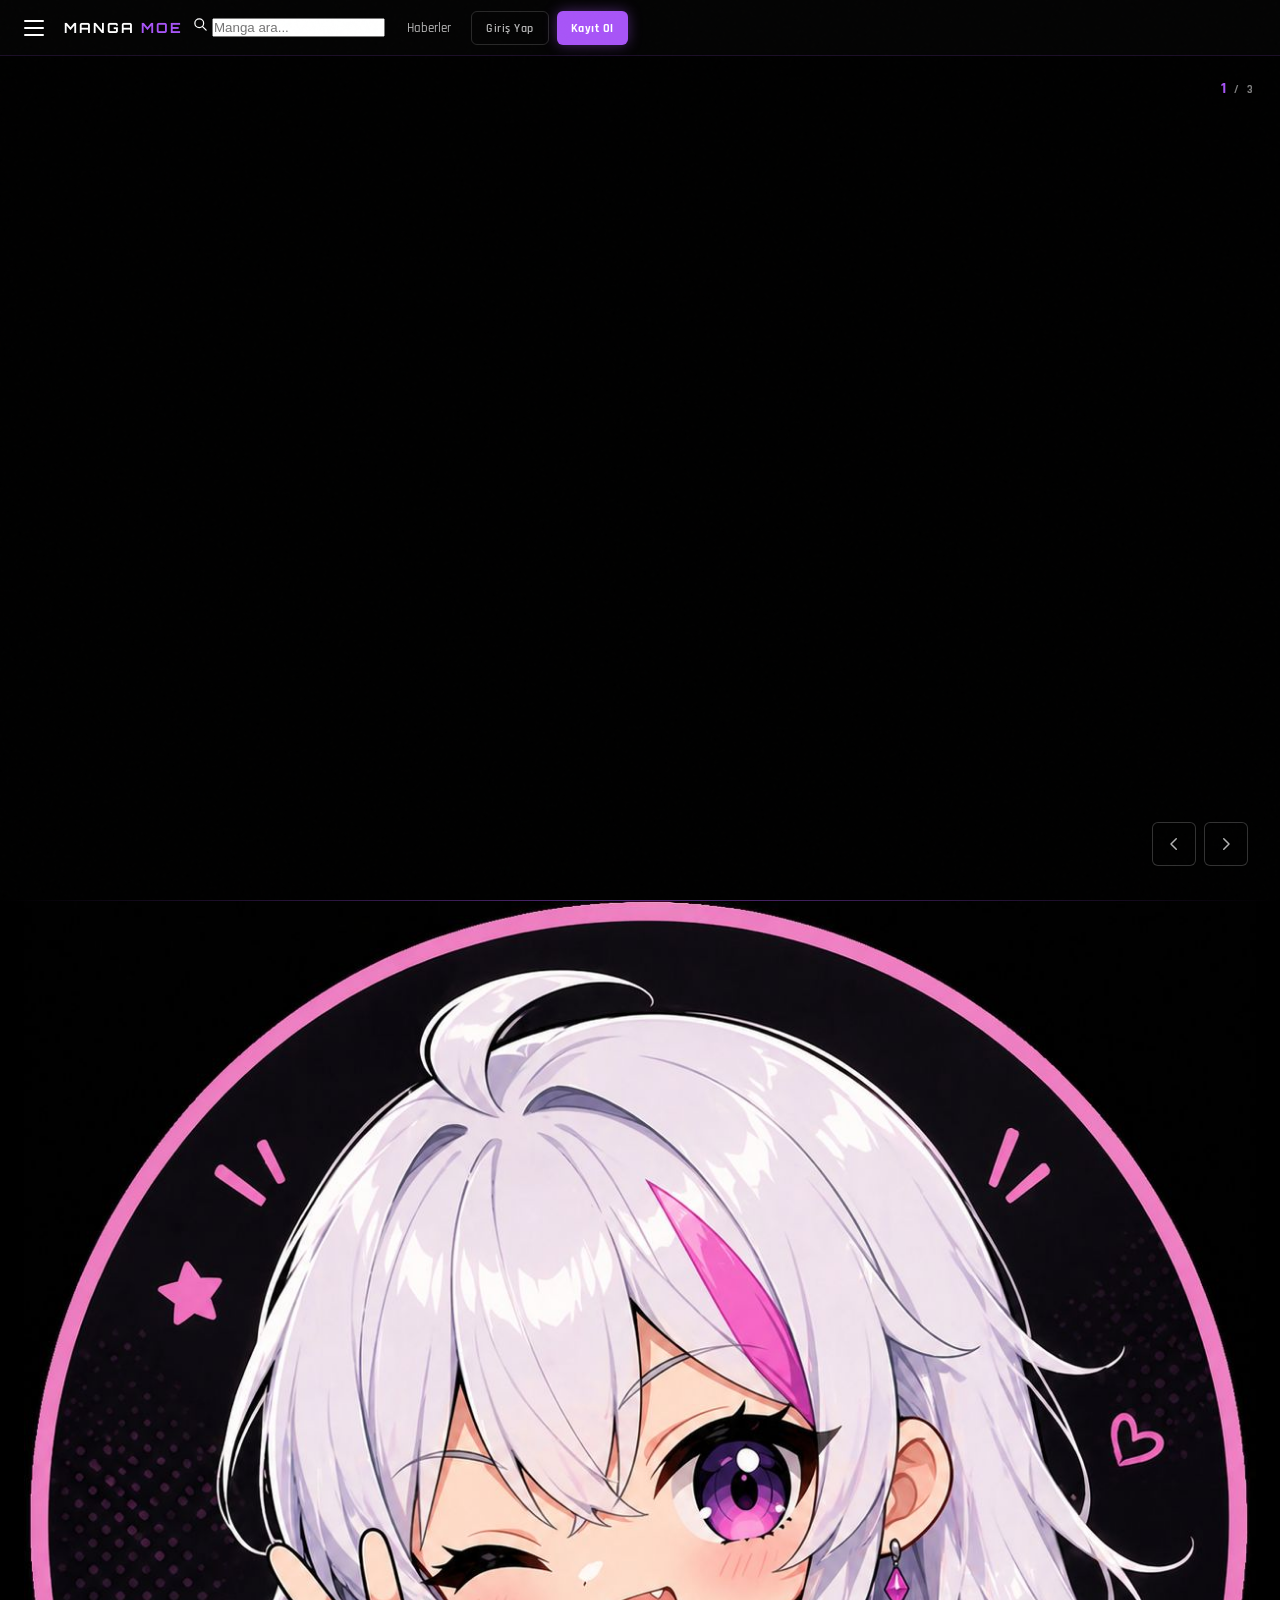
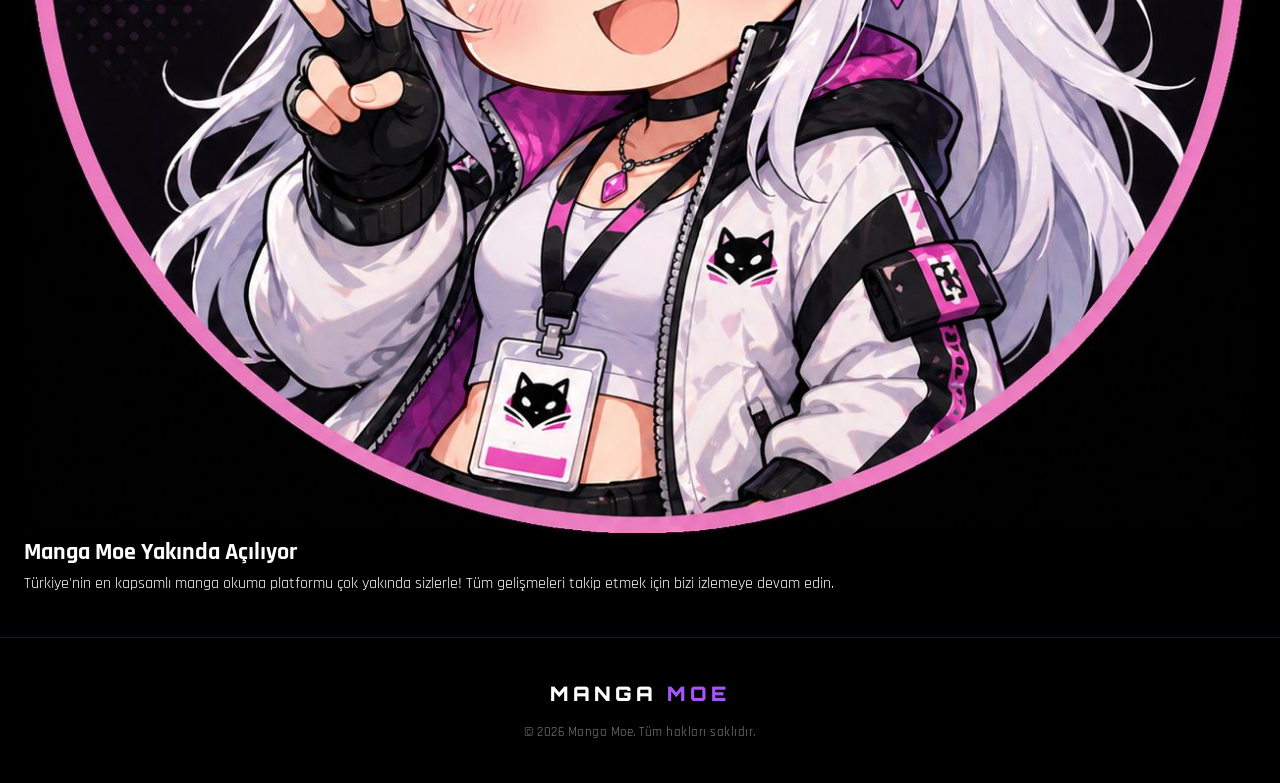
==== commit 3778c752: "Update index.html" ====
--- a/index.html
+++ b/index.html
@@ -2,7 +2,7 @@
 <html lang="tr">
 <head>
   <meta charset="UTF-8">
-  <meta name="viewport" content="width=device-width, initial-scale=1.0, viewport-fit=cover">
+  <meta name="viewport" content="width=device-width, initial-scale=1.0">
   <title>Manga Moe — Manga oku!</title>
   <meta name="description" content="Manga Moe - Türkçe manga oku, anime haberleri takip et. En güncel manga ve anime haberleri için Manga Moe'yi ziyaret et.">
   <meta name="keywords" content="manga oku, türkçe manga, anime haberleri, manga moe, anime türkçe, manga türkçe, one piece, jujutsu kaisen, demon slayer">
@@ -21,7 +21,7 @@
   <aside class="drawer" id="drawer">
     <div class="drawer-header">
       <div class="nav-logo">
-        <img src="maskot1.jpeg" class="logo-icon" alt="mascot">
+      <img src="maskot1.jpeg" class="logo-icon" alt="mascot">
         <span class="logo-text">Manga <span>Moe</span></span>
       </div>
       <button class="drawer-close" id="drawer-close" style="margin-left:auto" aria-label="Kapat">
@@ -90,16 +90,19 @@
 
   <!-- ── HERO SLIDER ── -->
   <section class="hero-slider" id="hero-slider">
-    <div id="slides-wrapper" style="position:absolute;inset:0;"></div>
+    <div id="slides-wrapper"></div>
 
+    <!-- Counter -->
     <div class="slide-counter">
-      <span id="slide-current">1</span> / <span id="slide-total">3</span>
+      <span id="slide-current">1</span> / 3
     </div>
 
+    <!-- Controls -->
     <div class="slider-controls">
       <div class="slider-dots" id="slider-dots"></div>
     </div>
 
+    <!-- Arrows -->
     <div class="slider-arrows">
       <button class="slider-btn" id="slider-prev" aria-label="Önceki">
         <svg width="18" height="18" fill="none" stroke="currentColor" viewBox="0 0 24 24">
@@ -119,7 +122,7 @@
   <!-- ── COMING SOON ── -->
   <section class="coming-section">
     <div class="container">
-      <img src="maskot1.jpeg" class="mascot-area" alt="mascot">
+     <img src="maskot1.jpeg" class="mascot-area">
       <h2 class="coming-title">Manga <span>Moe</span> Yakında Açılıyor</h2>
       <p class="coming-desc">
         Türkiye'nin en kapsamlı manga okuma platformu çok yakında sizlerle!
@@ -147,7 +150,7 @@
         </button>
       </div>
       <div class="modal-body">
-        <img src="maskot1.jpeg" class="modal-mascot" alt="mascot">
+      <img src="maskot1.jpeg" class="modal-mascot" alt="mascot">
         <h3 class="modal-title">Yakında Aktif Olacak</h3>
         <div class="modal-badge">✦ Coming Soon ✦</div>
         <p class="modal-desc">
--- a/style.css
+++ b/style.css
@@ -28,7 +28,6 @@
   --radius-lg: 8px;
   --transition: 0.3s cubic-bezier(0.25, 0.46, 0.45, 0.94);
   --transition-fast: 0.15s ease-out;
-  --navbar-h: 56px;
 }
 
 /* ── RESET & BASE ── */
@@ -41,8 +40,6 @@
   scroll-behavior: smooth;
   scrollbar-width: thin;
   scrollbar-color: var(--purple) var(--black-card);
-  /* Mobilde yatay taşmayı kapat */
-  overflow-x: hidden;
 }
 
 ::-webkit-scrollbar { width: 5px; }
@@ -55,14 +52,8 @@
   font-family: var(--font-body);
   font-size: 16px;
   line-height: 1.6;
-  /* Yatay taşmayı engelle */
   overflow-x: hidden;
-  /* Dikey scroll serbest */
-  overflow-y: auto;
-  min-height: 100%;
-  width: 100%;
-  /* iOS bounce scroll düzeltmesi */
-  -webkit-overflow-scrolling: touch;
+  min-height: 100vh;
 }
 
 /* Noise texture overlay */
@@ -91,189 +82,6 @@
 .neon-text {
   color: var(--purple);
   text-shadow: 0 0 10px var(--purple-glow), 0 0 30px var(--purple-glow);
-}
-
-/* ════════════════════════════════════════════
-   NAVBAR
-   ════════════════════════════════════════════ */
-
-.navbar {
-  position: fixed;
-  top: 0; left: 0; right: 0;
-  z-index: 1000;
-  height: var(--navbar-h);
-  background: rgba(0,0,0,0.92);
-  backdrop-filter: blur(20px);
-  -webkit-backdrop-filter: blur(20px);
-  border-bottom: 1px solid var(--border);
-  display: flex;
-  align-items: center;
-  /* Taşmayı engelle */
-  overflow: hidden;
-}
-
-.nav-inner {
-  width: 100%;
-  max-width: 1280px;
-  margin: 0 auto;
-  padding: 0 16px;
-  display: flex;
-  align-items: center;
-  gap: 12px;
-  /* İçeriğin taşmasını engelle */
-  overflow: hidden;
-}
-
-.hamburger {
-  width: 40px; height: 40px;
-  display: flex;
-  flex-direction: column;
-  justify-content: center;
-  align-items: center;
-  gap: 5px;
-  border-radius: var(--radius);
-  transition: var(--transition);
-  flex-shrink: 0;
-}
-.hamburger:hover { background: var(--white-ghost); }
-.hamburger span {
-  display: block;
-  width: 20px; height: 2px;
-  background: var(--white);
-  border-radius: 2px;
-  transition: var(--transition);
-}
-.hamburger.active span:nth-child(1) { transform: translateY(7px) rotate(45deg); }
-.hamburger.active span:nth-child(2) { opacity: 0; transform: scaleX(0); }
-.hamburger.active span:nth-child(3) { transform: translateY(-7px) rotate(-45deg); }
-
-.nav-logo {
-  display: flex;
-  align-items: center;
-  gap: 8px;
-  flex-shrink: 0;
-  text-decoration: none;
-}
-
-.logo-icon {
-  width: 32px; height: 32px;
-  background: linear-gradient(135deg, var(--purple-dark), var(--purple));
-  border-radius: var(--radius);
-  display: flex;
-  align-items: center;
-  justify-content: center;
-  font-family: var(--font-display);
-  font-size: 12px;
-  font-weight: 900;
-  color: white;
-  box-shadow: 0 0 12px var(--purple-glow);
-  letter-spacing: -1px;
-  flex-shrink: 0;
-}
-
-.logo-text {
-  font-family: var(--font-display);
-  font-size: 14px;
-  font-weight: 700;
-  color: var(--white);
-  letter-spacing: 2px;
-  text-transform: uppercase;
-  white-space: nowrap;
-}
-.logo-text span { color: var(--purple); }
-
-.nav-search {
-  flex: 1;
-  max-width: 420px;
-  margin: 0 auto;
-  position: relative;
-}
-.nav-search input {
-  width: 100%;
-  height: 36px;
-  background: rgba(255,255,255,0.06);
-  border: 1px solid var(--border);
-  border-radius: 20px;
-  padding: 0 16px 0 38px;
-  color: var(--white);
-  font-family: var(--font-body);
-  font-size: 14px;
-  outline: none;
-  transition: var(--transition);
-}
-.nav-search input::placeholder { color: var(--white-muted); }
-.nav-search input:focus {
-  border-color: var(--purple);
-  background: rgba(168,85,247,0.08);
-  box-shadow: 0 0 0 3px rgba(168,85,247,0.15);
-}
-.nav-search svg {
-  position: absolute;
-  left: 12px; top: 50%;
-  transform: translateY(-50%);
-  color: var(--white-muted);
-  pointer-events: none;
-}
-
-.nav-actions {
-  display: flex;
-  align-items: center;
-  gap: 8px;
-  flex-shrink: 0;
-}
-.nav-link {
-  height: 36px;
-  padding: 0 14px;
-  display: flex;
-  align-items: center;
-  font-family: var(--font-body);
-  font-size: 14px;
-  font-weight: 500;
-  letter-spacing: 0.5px;
-  color: var(--white-dim);
-  border-radius: var(--radius);
-  transition: var(--transition);
-  white-space: nowrap;
-}
-.nav-link:hover { color: var(--white); background: var(--white-ghost); }
-
-.btn-ghost {
-  height: 36px;
-  padding: 0 16px;
-  border: 1px solid var(--border);
-  border-radius: var(--radius);
-  font-size: 13px;
-  font-weight: 600;
-  letter-spacing: 1px;
-  color: var(--white-dim);
-  text-transform: uppercase;
-  transition: var(--transition);
-  white-space: nowrap;
-}
-.btn-ghost:hover {
-  border-color: var(--purple);
-  color: var(--purple);
-  background: var(--purple-glow-soft);
-}
-
-.btn-primary {
-  height: 36px;
-  padding: 0 16px;
-  background: var(--purple);
-  border-radius: var(--radius);
-  font-size: 13px;
-  font-weight: 700;
-  letter-spacing: 1px;
-  color: white;
-  text-transform: uppercase;
-  transition: var(--transition);
-  white-space: nowrap;
-  box-shadow: 0 0 16px var(--purple-glow);
-}
-.btn-primary:hover {
-  background: var(--purple-light);
-  box-shadow: 0 0 24px rgba(168,85,247,0.6);
-  transform: translateY(-1px);
 }
 
 /* ── DRAWER ── */
@@ -376,304 +184,9 @@
   transition: var(--transition);
 }
 
-/* ════════════════════════════════════════════
-   HERO SLIDER — MOBİL UYUMLU
-   ════════════════════════════════════════════ */
-
-.hero-slider {
-  position: relative;
-  width: 100%;
-  /* CSS custom property ile navbar yüksekliğini çıkar */
-  height: calc(100vh - var(--navbar-h));
-  /* iOS için svh fallback */
-  height: calc(100svh - var(--navbar-h));
-  /* Minimum ve maksimum sınır — taşmayı önler */
-  min-height: 400px;
-  max-height: 900px;
-  overflow: hidden;
-  margin-top: var(--navbar-h);
-  /* Slider dışına taşmayı kesinlikle engelle */
-  contain: layout size;
-}
-
-.slide {
-  position: absolute;
-  inset: 0;
-  opacity: 0;
-  transition: opacity 0.8s ease-in-out;
-  /* Her slide tam kapsın */
-  width: 100%;
-  height: 100%;
-}
-.slide.active { opacity: 1; }
-
-.slide-bg {
-  position: absolute;
-  inset: 0;
-  background-size: cover;
-  background-position: center;
-  /* Mobilde scale animasyonu performans kaybı yaratır, küçük tut */
-  transform: scale(1.03);
-  transition: transform 6s ease-out;
-  /* GPU katmanına al */
-  will-change: transform;
-  /* Taşmayı engelle */
-  width: 100%;
-  height: 100%;
-}
-.slide.active .slide-bg { transform: scale(1); }
-
-/* Mobil uyumlu overlay — dikey gradient */
-.slide-overlay {
-  position: absolute;
-  inset: 0;
-  background: linear-gradient(
-    to bottom,
-    rgba(0,0,0,0.15) 0%,
-    rgba(0,0,0,0.35) 40%,
-    rgba(0,0,0,0.92) 85%,
-    rgba(0,0,0,0.98) 100%
-  );
-}
-
-.slide-content {
-  position: absolute;
-  z-index: 2;
-  bottom: 0;
-  left: 0;
-  right: 0;
-  /* Padding: üst normal, alt dots alanı için boşluk */
-  padding: 0 24px 80px;
-  width: 100%;
-  max-width: 100%;
-  /* İçeriğin taşmasını engelle */
-  overflow: hidden;
-}
-
-.slide-badge {
-  display: inline-flex;
-  align-items: center;
-  gap: 6px;
-  padding: 4px 10px;
-  background: rgba(168,85,247,0.2);
-  border: 1px solid var(--border-bright);
-  border-radius: 2px;
-  font-size: 10px;
-  font-weight: 700;
-  letter-spacing: 3px;
-  text-transform: uppercase;
-  color: var(--purple-light);
-  margin-bottom: 12px;
-  /* Inline-flex olduğu için max-width ile sarmasını engelle */
-  max-width: 100%;
-  white-space: nowrap;
-  overflow: hidden;
-  text-overflow: ellipsis;
-}
-.slide-badge::before {
-  content: '';
-  width: 6px; height: 6px;
-  background: var(--purple);
-  border-radius: 50%;
-  box-shadow: 0 0 8px var(--purple);
-  animation: pulse-dot 2s infinite;
-  flex-shrink: 0;
-}
-@keyframes pulse-dot {
-  0%, 100% { opacity: 1; }
-  50% { opacity: 0.4; }
-}
-
-.slide-title {
-  font-family: var(--font-display);
-  font-size: clamp(16px, 4.5vw, 44px);
-  font-weight: 700;
-  line-height: 1.2;
-  color: var(--white);
-  margin-bottom: 10px;
-  text-shadow: 0 2px 16px rgba(0,0,0,0.8);
-  /* Taşmayı engelle */
-  max-width: 100%;
-  word-break: break-word;
-}
-
-.slide-desc {
-  font-size: clamp(13px, 2vw, 16px);
-  color: var(--white-dim);
-  line-height: 1.65;
-  margin-bottom: 20px;
-  max-width: 560px;
-  /* Uzun metinleri kes */
-  display: -webkit-box;
-  -webkit-line-clamp: 3;
-  -webkit-box-orient: vertical;
-  overflow: hidden;
-}
-
-.slide-actions {
-  display: flex;
-  gap: 12px;
-  align-items: center;
-  flex-wrap: wrap;
-}
-
-.btn-slide-primary {
-  height: 44px;
-  padding: 0 24px;
-  background: var(--purple);
-  border-radius: var(--radius);
-  font-family: var(--font-body);
-  font-size: 13px;
-  font-weight: 700;
-  letter-spacing: 1.5px;
-  text-transform: uppercase;
-  color: white;
-  display: inline-flex;
-  align-items: center;
-  gap: 8px;
-  transition: var(--transition);
-  box-shadow: 0 0 20px var(--purple-glow);
-  text-decoration: none;
-  white-space: nowrap;
-}
-.btn-slide-primary:hover {
-  background: var(--purple-light);
-  box-shadow: 0 0 32px rgba(168,85,247,0.7);
-  transform: translateY(-2px);
-}
-
-/* Slider controls */
-.slider-controls {
-  position: absolute;
-  bottom: 32px;
-  left: 24px;
-  z-index: 3;
-  display: flex;
-  align-items: center;
-  gap: 12px;
-}
-
-.slider-dots { display: flex; gap: 7px; align-items: center; }
-
-.dot {
-  width: 20px; height: 3px;
-  background: rgba(255,255,255,0.3);
-  border-radius: 2px;
-  cursor: pointer;
-  transition: var(--transition);
-  flex-shrink: 0;
-}
-.dot.active {
-  width: 40px;
-  background: var(--purple);
-  box-shadow: 0 0 8px var(--purple);
-}
-
-.slider-arrows {
-  position: absolute;
-  right: 24px;
-  bottom: 24px;
-  z-index: 3;
-  display: flex;
-  gap: 8px;
-}
-.slider-btn {
-  width: 42px; height: 42px;
-  border: 1px solid rgba(255,255,255,0.2);
-  border-radius: var(--radius);
-  display: flex;
-  align-items: center;
-  justify-content: center;
-  color: var(--white-dim);
-  transition: var(--transition);
-  background: rgba(0,0,0,0.5);
-  backdrop-filter: blur(10px);
-  flex-shrink: 0;
-}
-.slider-btn:hover {
-  border-color: var(--purple);
-  color: var(--purple);
-  background: var(--purple-glow-soft);
-}
-
-.slide-counter {
-  position: absolute;
-  top: 24px;
-  right: 24px;
-  z-index: 3;
-  font-family: var(--font-display);
-  font-size: 11px;
-  font-weight: 700;
-  letter-spacing: 3px;
-  color: var(--white-muted);
-  white-space: nowrap;
-}
-.slide-counter span { color: var(--purple); font-size: 18px; }
-
-/* ── COMING SOON SECTION ── */
-.coming-section {
-  padding: 80px 0;
-  text-align: center;
-  position: relative;
-  overflow: hidden;
-}
-
-.coming-section::before {
-  content: '';
-  position: absolute;
-  top: -100px;
-  left: 50%;
-  transform: translateX(-50%);
-  width: 600px; height: 300px;
-  background: radial-gradient(ellipse, rgba(168,85,247,0.12) 0%, transparent 70%);
-  pointer-events: none;
-}
-
-.mascot-area {
-  width: 120px; height: 120px;
-  margin: 0 auto 32px;
-  background: linear-gradient(135deg, rgba(168,85,247,0.2), rgba(124,58,237,0.1));
-  border: 2px dashed var(--border);
-  border-radius: 50%;
-  display: flex;
-  align-items: center;
-  justify-content: center;
-  font-size: 48px;
-  position: relative;
-}
-.mascot-area::after {
-  content: '';
-  position: absolute;
-  inset: -8px;
-  border-radius: 50%;
-  border: 1px solid rgba(168,85,247,0.2);
-  animation: spin-slow 8s linear infinite;
-}
-@keyframes spin-slow { to { transform: rotate(360deg); } }
-
-.coming-title {
-  font-family: var(--font-display);
-  font-size: clamp(20px, 4vw, 36px);
-  font-weight: 900;
-  letter-spacing: 4px;
-  text-transform: uppercase;
-  color: var(--white);
-  margin-bottom: 16px;
-}
-.coming-title span { color: var(--purple); text-shadow: 0 0 16px var(--purple); }
-
-.coming-desc {
-  font-size: 16px;
-  color: var(--white-muted);
-  max-width: 500px;
-  margin: 0 auto;
-  line-height: 1.7;
-  padding: 0 16px;
-}
-
 /* ── PAGE HEADER ── */
 .page-header {
-  margin-top: var(--navbar-h);
+  margin-top: 64px;
   padding: 60px 0 40px;
   border-bottom: 1px solid var(--border);
   position: relative;
@@ -1079,16 +592,20 @@
   margin: 0;
   opacity: 0.5;
 }
-
 /* ══════════════════════════════════════════
    HABER DETAY SAYFASI
    ══════════════════════════════════════════ */
 
+/* ══════════════════════════════════════════
+   HABER DETAY SAYFASI
+   ══════════════════════════════════════════ */
+
+/* ── DETAIL HERO ── */
 .detail-hero {
   position: relative;
   width: 100%;
   height: 55vh;
-  min-height: 300px;
+  min-height: 320px;
   max-height: 520px;
   overflow: hidden;
 }
@@ -1100,10 +617,11 @@
   background-position: center;
   transform: scale(1.03);
   transition: transform 6s ease-out;
-  width: 100%;
-  height: 100%;
-}
-.detail-hero:hover .detail-hero-img { transform: scale(1); }
+}
+
+.detail-hero:hover .detail-hero-img {
+  transform: scale(1);
+}
 
 .detail-hero-overlay {
   position: absolute;
@@ -1123,7 +641,6 @@
   right: 0;
   z-index: 2;
   padding-bottom: 36px;
-  overflow: hidden;
 }
 
 .detail-breadcrumb {
@@ -1135,7 +652,10 @@
   margin-bottom: 14px;
   flex-wrap: wrap;
 }
-.detail-breadcrumb a { color: var(--white-muted); transition: color var(--transition-fast); }
+.detail-breadcrumb a {
+  color: var(--white-muted);
+  transition: color var(--transition-fast);
+}
 .detail-breadcrumb a:hover { color: var(--purple-light); }
 .detail-breadcrumb svg { color: var(--white-muted); flex-shrink: 0; }
 
@@ -1156,14 +676,13 @@
 
 .detail-title {
   font-family: var(--font-display);
-  font-size: clamp(16px, 3.5vw, 36px);
+  font-size: clamp(18px, 3.5vw, 36px);
   font-weight: 700;
   line-height: 1.2;
   color: var(--white);
   letter-spacing: 0.5px;
   margin-bottom: 14px;
   text-shadow: 0 2px 20px rgba(0,0,0,0.8);
-  word-break: break-word;
 }
 
 .detail-meta {
@@ -1203,7 +722,10 @@
   align-items: start;
 }
 
-.detail-article { min-width: 0; }
+/* ── DETAIL ARTICLE ── */
+.detail-article {
+  min-width: 0;
+}
 
 .detail-desc-box {
   background: linear-gradient(135deg, rgba(168,85,247,0.08) 0%, rgba(124,58,237,0.04) 100%);
@@ -1227,7 +749,10 @@
   line-height: 1.85;
   letter-spacing: 0.2px;
 }
-.detail-content p { margin-bottom: 20px; }
+
+.detail-content p {
+  margin-bottom: 20px;
+}
 
 /* ── DETAIL NAV ── */
 .detail-nav {
@@ -1251,17 +776,31 @@
   color: inherit;
   text-decoration: none;
   min-width: 0;
-  overflow: hidden;
-}
+}
+
 .detail-nav-btn:hover {
   border-color: var(--purple);
   background: rgba(168,85,247,0.06);
   box-shadow: 0 4px 16px rgba(168,85,247,0.12);
   transform: translateY(-2px);
 }
-.detail-nav-btn svg { flex-shrink: 0; color: var(--purple); }
-.detail-nav-next { text-align: right; flex-direction: row-reverse; }
-.detail-nav-btn > div { display: flex; flex-direction: column; gap: 4px; min-width: 0; }
+
+.detail-nav-btn svg {
+  flex-shrink: 0;
+  color: var(--purple);
+}
+
+.detail-nav-next {
+  text-align: right;
+  flex-direction: row-reverse;
+}
+
+.detail-nav-btn > div {
+  display: flex;
+  flex-direction: column;
+  gap: 4px;
+  min-width: 0;
+}
 
 .detail-nav-label {
   font-size: 10px;
@@ -1270,6 +809,7 @@
   text-transform: uppercase;
   color: var(--purple);
 }
+
 .detail-nav-title {
   font-size: 13px;
   font-weight: 600;
@@ -1283,7 +823,7 @@
 /* ── DETAIL SIDEBAR ── */
 .detail-sidebar {
   position: sticky;
-  top: calc(var(--navbar-h) + 24px);
+  top: 80px;
   display: flex;
   flex-direction: column;
   gap: 24px;
@@ -1307,7 +847,10 @@
   border-bottom: 1px solid var(--border);
 }
 
-.sidebar-list { display: flex; flex-direction: column; }
+.sidebar-list {
+  display: flex;
+  flex-direction: column;
+}
 
 .sidebar-item {
   display: flex;
@@ -1319,7 +862,9 @@
   color: inherit;
 }
 .sidebar-item:last-child { border-bottom: none; }
-.sidebar-item:hover { background: rgba(168,85,247,0.06); }
+.sidebar-item:hover {
+  background: rgba(168,85,247,0.06);
+}
 
 .sidebar-item img {
   width: 72px;
@@ -1336,6 +881,7 @@
   gap: 6px;
   min-width: 0;
 }
+
 .sidebar-item-title {
   font-size: 13px;
   font-weight: 600;
@@ -1346,6 +892,7 @@
   -webkit-box-orient: vertical;
   overflow: hidden;
 }
+
 .sidebar-item-date {
   font-size: 11px;
   color: var(--white-muted);
@@ -1374,6 +921,7 @@
   color: var(--white);
 }
 
+/* ── DETAIL ERROR ── */
 .detail-error {
   max-width: 1280px;
   margin: 0 auto;
@@ -1382,145 +930,440 @@
   color: var(--white-muted);
 }
 
+/* ── DETAIL SKELETON ── */
 .detail-skeleton-hero {
   width: 100%;
   height: 55vh;
-  min-height: 300px;
+  min-height: 320px;
   max-height: 520px;
 }
 
-/* ── ANIMATIONS ── */
-@keyframes fadeInUp {
-  from { opacity: 0; transform: translateY(20px); }
-  to { opacity: 1; transform: translateY(0); }
-}
-.animate-in { animation: fadeInUp 0.5s ease-out forwards; }
-.slide.active .slide-badge  { animation: fadeInUp 0.5s 0.15s ease-out both; }
-.slide.active .slide-title  { animation: fadeInUp 0.5s 0.28s ease-out both; }
-.slide.active .slide-desc   { animation: fadeInUp 0.5s 0.40s ease-out both; }
-.slide.active .slide-actions{ animation: fadeInUp 0.5s 0.52s ease-out both; }
-
-
 /* ══════════════════════════════════════════
-   RESPONSIVE — TABLET & MOBİL
+
+/* ══════════════════════════════════════════
+   NAVBAR
    ══════════════════════════════════════════ */
-
-/* TABLET */
-@media (max-width: 900px) {
-  .detail-layout {
-    grid-template-columns: 1fr;
-    gap: 24px;
-    padding: 24px 0 48px;
+.navbar {
+  position: fixed;
+  top: 0; left: 0; right: 0;
+  z-index: 1000;
+  height: 56px;
+  background: rgba(5,5,5,0.95);
+  backdrop-filter: blur(20px);
+  -webkit-backdrop-filter: blur(20px);
+  border-bottom: 1px solid rgba(168,85,247,0.15);
+}
+.nav-inner {
+  height: 56px;
+  max-width: 1280px;
+  margin: 0 auto;
+  padding: 0 14px;
+  display: flex;
+  align-items: center;
+  gap: 10px;
+}
+.hamburger {
+  width: 40px; height: 40px;
+  display: flex; flex-direction: column;
+  justify-content: center; align-items: center; gap: 5px;
+  border-radius: 6px; transition: background 0.2s;
+  flex-shrink: 0;
+}
+.hamburger:hover { background: rgba(255,255,255,0.06); }
+.hamburger span {
+  display: block; width: 20px; height: 2px;
+  background: #fff; border-radius: 2px; transition: all 0.25s;
+}
+.hamburger.active span:nth-child(1) { transform: translateY(7px) rotate(45deg); }
+.hamburger.active span:nth-child(2) { opacity: 0; }
+.hamburger.active span:nth-child(3) { transform: translateY(-7px) rotate(-45deg); }
+
+.nav-logo {
+  display: flex; align-items: center; gap: 8px;
+  text-decoration: none; flex-shrink: 0;
+}
+.logo-icon {
+  width: 30px; height: 30px;
+  background: linear-gradient(135deg, #6d28d9, #a855f7);
+  border-radius: 6px;
+  display: flex; align-items: center; justify-content: center;
+  font-size: 11px; font-weight: 900; color: #fff;
+  letter-spacing: -0.5px; flex-shrink: 0;
+}
+.logo-text {
+  font-family: var(--font-display);
+  font-size: 14px; font-weight: 700;
+  color: #fff; letter-spacing: 2px; text-transform: uppercase;
+  white-space: nowrap;
+}
+.logo-text span { color: var(--purple); }
+
+/* Masaüstü arama */
+.nav-search-desktop {
+  flex: 1; max-width: 380px; position: relative;
+}
+.nav-search-desktop input {
+  width: 100%; height: 34px;
+  background: rgba(255,255,255,0.06);
+  border: 1px solid rgba(255,255,255,0.1);
+  border-radius: 20px;
+  padding: 0 14px 0 36px;
+  color: #fff; font-size: 13px; outline: none;
+  transition: all 0.2s; font-family: var(--font-body);
+}
+.nav-search-desktop input::placeholder { color: rgba(255,255,255,0.35); }
+.nav-search-desktop input:focus {
+  border-color: var(--purple);
+  background: rgba(168,85,247,0.08);
+}
+.nav-search-desktop svg {
+  position: absolute; left: 11px; top: 50%;
+  transform: translateY(-50%); color: rgba(255,255,255,0.4);
+  pointer-events: none;
+}
+
+/* Mobil arama ikonu butonu */
+.nav-search-btn {
+  display: none;
+  width: 38px; height: 38px;
+  align-items: center; justify-content: center;
+  border-radius: 6px; color: rgba(255,255,255,0.7);
+  transition: all 0.2s; flex-shrink: 0;
+}
+.nav-search-btn:hover { background: rgba(255,255,255,0.08); color: #fff; }
+
+/* Nav actions (masaüstü) */
+.nav-actions {
+  display: flex; align-items: center; gap: 8px; flex-shrink: 0;
+}
+.nav-link {
+  height: 34px; padding: 0 12px;
+  display: flex; align-items: center;
+  font-size: 13px; font-weight: 500;
+  color: rgba(255,255,255,0.7);
+  border-radius: 6px; transition: all 0.2s;
+  white-space: nowrap;
+}
+.nav-link:hover { color: #fff; background: rgba(255,255,255,0.06); }
+.btn-ghost {
+  height: 34px; padding: 0 14px;
+  border: 1px solid rgba(255,255,255,0.15);
+  border-radius: 6px; font-size: 12px; font-weight: 600;
+  letter-spacing: 0.5px; color: rgba(255,255,255,0.7);
+  transition: all 0.2s; white-space: nowrap;
+  font-family: var(--font-body);
+}
+.btn-ghost:hover { border-color: var(--purple); color: var(--purple); }
+.btn-primary {
+  height: 34px; padding: 0 14px;
+  background: var(--purple);
+  border-radius: 6px; font-size: 12px; font-weight: 700;
+  letter-spacing: 0.5px; color: #fff;
+  transition: all 0.2s; white-space: nowrap;
+  font-family: var(--font-body);
+  box-shadow: 0 0 14px rgba(168,85,247,0.4);
+}
+.btn-primary:hover { background: #b975f7; transform: translateY(-1px); }
+
+/* Mobil küçük butonlar */
+.nav-actions-mobile {
+  display: none;
+  align-items: center; gap: 6px; flex-shrink: 0;
+}
+.btn-ghost-sm {
+  height: 30px; padding: 0 10px;
+  border: 1px solid rgba(255,255,255,0.2);
+  border-radius: 5px; font-size: 11px; font-weight: 600;
+  color: rgba(255,255,255,0.7);
+  font-family: var(--font-body);
+}
+.btn-primary-sm {
+  height: 30px; padding: 0 10px;
+  background: var(--purple);
+  border-radius: 5px; font-size: 11px; font-weight: 700;
+  color: #fff; font-family: var(--font-body);
+  box-shadow: 0 0 10px rgba(168,85,247,0.4);
+}
+
+/* Mobil açılır arama paneli */
+.nav-search-mobile {
+  display: none;
+  align-items: center; gap: 10px;
+  padding: 8px 14px;
+  background: rgba(5,5,5,0.98);
+  border-top: 1px solid rgba(168,85,247,0.15);
+  position: relative;
+}
+.nav-search-mobile.open { display: flex; }
+.nav-search-mobile svg { color: rgba(255,255,255,0.4); flex-shrink: 0; }
+.nav-search-mobile input {
+  flex: 1; height: 34px;
+  background: rgba(255,255,255,0.06);
+  border: 1px solid rgba(168,85,247,0.3);
+  border-radius: 20px;
+  padding: 0 14px;
+  color: #fff; font-size: 13px; outline: none;
+  font-family: var(--font-body);
+}
+.nav-search-mobile input::placeholder { color: rgba(255,255,255,0.35); }
+
+/* ══════════════════════════════════════════
+   HERO SLIDER — TAM EKRAN
+   ══════════════════════════════════════════ */
+.hero-slider {
+  position: relative;
+  width: 100%;
+  height: calc(100svh - 56px);
+  min-height: 500px;
+  max-height: 900px;
+  overflow: hidden;
+  margin-top: 56px;
+  background: #000;
+}
+
+#slides-wrapper {
+  position: absolute;
+  inset: 0;
+}
+
+.slide {
+  position: absolute;
+  inset: 0;
+  opacity: 0;
+  transition: opacity 0.7s ease;
+  pointer-events: none;
+}
+.slide.active {
+  opacity: 1;
+  pointer-events: auto;
+}
+
+.slide-bg {
+  position: absolute;
+  inset: 0;
+  background-size: cover;
+  background-position: center;
+  transition: transform 6s ease-out;
+  transform: scale(1.05);
+  will-change: transform;
+}
+.slide.active .slide-bg { transform: scale(1); }
+
+.slide-overlay {
+  position: absolute;
+  inset: 0;
+  background: linear-gradient(
+    180deg,
+    rgba(0,0,0,0.10) 0%,
+    rgba(0,0,0,0.30) 40%,
+    rgba(0,0,0,0.85) 75%,
+    rgba(0,0,0,0.97) 100%
+  );
+}
+
+.slide-content {
+  position: absolute;
+  bottom: 0; left: 0; right: 0;
+  z-index: 5;
+  padding: 0 32px 90px;
+}
+
+.slide-badge {
+  display: inline-flex; align-items: center; gap: 6px;
+  padding: 4px 12px;
+  background: rgba(168,85,247,0.2);
+  border: 1px solid rgba(168,85,247,0.5);
+  border-radius: 3px;
+  font-size: 10px; font-weight: 700;
+  letter-spacing: 3px; text-transform: uppercase;
+  color: #c084fc; margin-bottom: 14px;
+  width: fit-content;
+}
+.slide-badge-dot {
+  width: 6px; height: 6px;
+  background: #a855f7; border-radius: 50%;
+  box-shadow: 0 0 6px #a855f7;
+  animation: blink 2s infinite;
+}
+@keyframes blink { 0%,100%{opacity:1}50%{opacity:0.3} }
+
+.slide-title {
+  font-family: var(--font-display);
+  font-size: clamp(20px, 4vw, 44px);
+  font-weight: 800;
+  line-height: 1.2;
+  color: #fff;
+  margin-bottom: 12px;
+  text-shadow: 0 2px 20px rgba(0,0,0,0.9);
+  max-width: 680px;
+}
+
+.slide-desc {
+  font-size: 15px;
+  color: rgba(255,255,255,0.75);
+  line-height: 1.65;
+  margin-bottom: 24px;
+  max-width: 520px;
+}
+
+.slide-actions { display: flex; gap: 10px; }
+
+.btn-slide-primary {
+  height: 46px; padding: 0 26px;
+  background: var(--purple);
+  border-radius: 6px;
+  font-size: 13px; font-weight: 700;
+  letter-spacing: 1.5px; text-transform: uppercase;
+  color: #fff; text-decoration: none;
+  display: inline-flex; align-items: center; gap: 8px;
+  transition: all 0.2s;
+  box-shadow: 0 0 24px rgba(168,85,247,0.6);
+  font-family: var(--font-body);
+}
+.btn-slide-primary:hover {
+  background: #b975f7;
+  transform: translateY(-2px);
+  box-shadow: 0 0 36px rgba(168,85,247,0.8);
+}
+
+/* Slider controls */
+.slider-controls {
+  position: absolute;
+  bottom: 40px; left: 32px;
+  z-index: 6;
+}
+.slider-dots { display: flex; gap: 7px; align-items: center; }
+.dot {
+  width: 22px; height: 3px;
+  background: rgba(255,255,255,0.3);
+  border-radius: 2px; cursor: pointer;
+  transition: all 0.3s;
+}
+.dot.active {
+  width: 44px; background: #a855f7;
+  box-shadow: 0 0 8px #a855f7;
+}
+
+.slider-arrows {
+  position: absolute;
+  right: 32px; bottom: 34px;
+  z-index: 6; display: flex; gap: 8px;
+}
+.slider-btn {
+  width: 44px; height: 44px;
+  border: 1px solid rgba(255,255,255,0.2);
+  border-radius: 6px;
+  display: flex; align-items: center; justify-content: center;
+  color: rgba(255,255,255,0.7);
+  background: rgba(0,0,0,0.5);
+  backdrop-filter: blur(10px);
+  transition: all 0.2s;
+}
+.slider-btn:hover { border-color: var(--purple); color: var(--purple); }
+
+.slide-counter {
+  position: absolute;
+  top: 20px; right: 24px;
+  z-index: 6;
+  font-size: 11px; font-weight: 700;
+  letter-spacing: 3px; color: rgba(255,255,255,0.5);
+}
+.slide-counter span { color: var(--purple); font-size: 16px; }
+
+/* ══════════════════════════════════════════
+   MOBİL RESPONSIVE
+   ══════════════════════════════════════════ */
+@media (max-width: 768px) {
+  /* Navbar — hamburger sol | logo orta | arama+butonlar sağ */
+  .nav-inner {
+    justify-content: space-between;
+    padding: 0 12px;
   }
-  .detail-sidebar {
-    position: static;
+
+  /* Logo ortaya */
+  .nav-logo {
+    position: absolute;
+    left: 50%;
+    transform: translateX(-50%);
   }
-}
-
-/* MOBİL */
-@media (max-width: 768px) {
-  /* Navbar: sadece hamburger + logo + btn-primary */
-  .nav-search  { display: none; }
-  .nav-link    { display: none; }
-  .btn-ghost   { display: none; }
-
-  .logo-text {
-    display: block !important;
-    font-size: 13px;
-    letter-spacing: 1.5px;
+
+  /* Masaüstü elemanları gizle */
+  .nav-search-desktop { display: none; }
+  .nav-actions { display: none; }
+
+  /* Mobil elemanları göster */
+  .nav-search-btn { display: flex; }
+  .nav-actions-mobile { display: flex; }
+
+  /* Hero — tam ekran */
+  .hero-slider {
+    height: calc(100svh - 56px);
+    min-height: 420px;
+    max-height: none;
   }
 
-  /* Hero Slider: viewport - navbar, asla taşmasın */
-  .hero-slider {
-    height: calc(100vh - var(--navbar-h));
-    height: calc(100svh - var(--navbar-h));
-    min-height: 360px;
-    max-height: 700px;
+  .slide-content {
+    padding: 0 18px 72px;
   }
-
-  .slide-content {
-    padding: 0 18px 68px;
+  .slide-title {
+    font-size: clamp(17px, 5.5vw, 26px);
+    margin-bottom: 10px;
   }
-
-  .slide-title {
-    font-size: clamp(15px, 5vw, 24px);
-    margin-bottom: 8px;
-  }
-
   .slide-desc {
     font-size: 13px;
-    margin-bottom: 16px;
+    margin-bottom: 18px;
+    display: -webkit-box;
     -webkit-line-clamp: 2;
+    -webkit-box-orient: vertical;
+    overflow: hidden;
   }
-
   .btn-slide-primary {
-    height: 40px;
-    padding: 0 18px;
-    font-size: 12px;
+    height: 42px; padding: 0 18px; font-size: 12px;
   }
-
-  .slider-controls { left: 18px; bottom: 26px; }
-  .slider-arrows   { right: 18px; bottom: 22px; }
-  .slider-btn      { width: 38px; height: 38px; }
-  .slide-counter   { right: 18px; top: 20px; font-size: 10px; }
-  .dot             { width: 16px; }
-  .dot.active      { width: 32px; }
-
-  /* News grid */
+  .slider-controls { left: 18px; bottom: 28px; }
+  .slider-arrows { right: 18px; bottom: 24px; }
+  .slider-btn { width: 38px; height: 38px; }
+  .slide-counter { right: 14px; top: 14px; }
+  .dot { width: 16px; }
+  .dot.active { width: 32px; }
+
+  /* News */
   .news-grid { grid-template-columns: 1fr; gap: 14px; }
-  .page-header-inner { flex-direction: column; align-items: flex-start; gap: 8px; }
+  .page-header-inner { flex-direction: column; gap: 8px; }
   .page-header { padding: 36px 0 24px; }
 
   /* Detail */
-  .detail-hero { height: 42vh; min-height: 240px; }
-  .detail-title { font-size: clamp(14px, 4vw, 22px); }
-  .detail-hero-content { padding-bottom: 20px; }
-  .detail-desc { font-size: 14px; }
-  .detail-content { font-size: 14px; }
+  .detail-layout { grid-template-columns: 1fr; padding: 20px 0 40px; }
+  .detail-sidebar { position: static; }
+  .detail-hero { height: 42vh; min-height: 260px; }
+  .detail-title { font-size: clamp(15px, 4vw, 22px); }
   .detail-nav { grid-template-columns: 1fr; }
-
-  /* Drawer, modal */
-  .drawer { width: 82%; max-width: 290px; }
-  .modal  { max-width: 92vw; }
-}
-
-/* KÜÇÜK MOBİL */
+}
+
 @media (max-width: 480px) {
   .container { padding: 0 14px; }
-
-  /* Hero: daha kısa yükseklik, kesinlikle sığdır */
-  .hero-slider {
-    min-height: 320px;
-    max-height: 600px;
-  }
-
-  .slide-content { padding: 0 14px 60px; }
-
-  /* Küçük ekranda desc ve oklar gizle, sade tut */
-  .slide-desc    { display: none; }
+  .hero-slider { min-height: 380px; }
+  .slide-content { padding: 0 14px 62px; }
+  .slide-desc { display: none; }
   .slider-arrows { display: none; }
   .slide-counter { display: none; }
   .slider-controls { left: 14px; bottom: 20px; }
-
-  .news-section { padding: 22px 0; }
-  .page-header-title { font-size: clamp(18px, 6vw, 28px); }
-  .coming-section { padding: 40px 0; }
-  .detail-hero { height: 36vh; min-height: 200px; }
-  .detail-nav-title { display: none; }
-  .detail-desc-box { padding: 14px; }
-}
-
-/* iOS Safari: Adres çubuğu kaymasına karşı dinamik viewport */
-@supports (height: 100dvh) {
-  .hero-slider {
-    height: calc(100dvh - var(--navbar-h));
-  }
-}
-
-/* DOKUNMATIK — hover efektlerini kapat */
+}
+
+/* Touch cihazlarda hover efektlerini kapat */
 @media (hover: none) {
-  .news-card:hover      { transform: none; box-shadow: none; }
-  .btn-primary:hover    { transform: none; }
+  .news-card:hover { transform: none; }
+  .btn-primary:hover { transform: none; }
   .btn-slide-primary:hover { transform: none; }
-  .detail-nav-btn:hover { transform: none; }
-}
+}
+
+/* Animasyonlar */
+@keyframes fadeUp {
+  from { opacity: 0; transform: translateY(18px); }
+  to { opacity: 1; transform: translateY(0); }
+}
+.animate-in { animation: fadeUp 0.45s ease-out forwards; }
+.slide.active .slide-badge  { animation: fadeUp 0.4s 0.1s ease-out both; }
+.slide.active .slide-title  { animation: fadeUp 0.4s 0.22s ease-out both; }
+.slide.active .slide-desc   { animation: fadeUp 0.4s 0.34s ease-out both; }
+.slide.active .slide-actions { animation: fadeUp 0.4s 0.44s ease-out both; }
